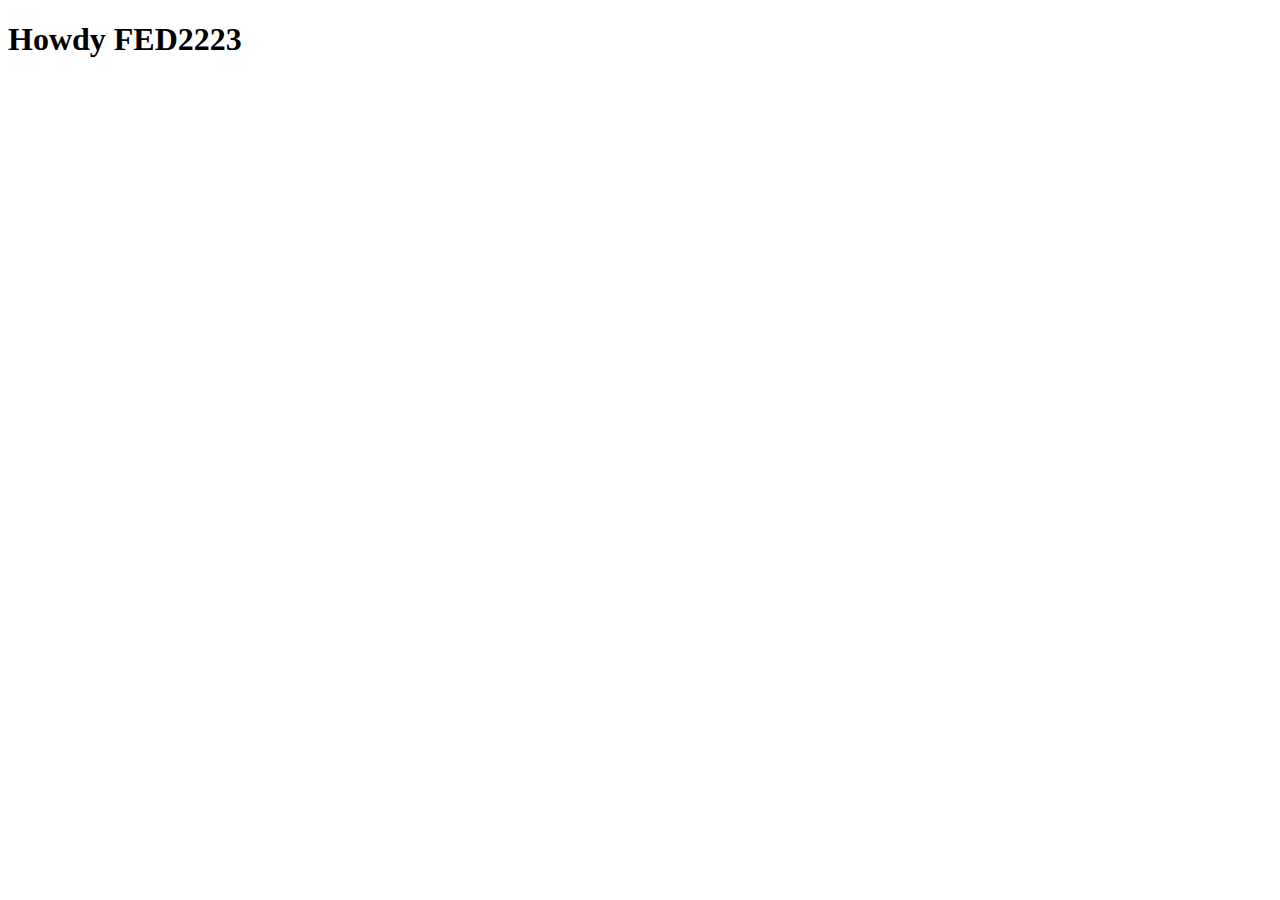
==== index.html @ 080bdc05 "Add files via upload" ====
<!doctype html>
<html lang="nl">
	
<head>
	<meta charset="UTF-8">
	<meta name="author" content="jouw naam">
	<meta name="viewport" content="width=device-width, initial-scale=1">
	
	<title>Howdy FED2223</title>
	
	<link href="styles/style.css" rel="stylesheet">
	<link rel="icon" type="image/svg+xml" href="images/favicon.svg">
</head>

<body>
	<h1>Howdy FED2223</h1>

	<script defer src="scripts/script.js"></script>
</body>
	
</html>
---- styles/style.css ----
/**************/
/* CSS REMEDY */
/**************/
*, *::after, *::before {
  box-sizing:border-box;  
}

button, summary {
	cursor: pointer;
}





/*********************/
/* CUSTOM PROPERTIES */
/*********************/
:root {
	/* startje */
	--color-text:#111;
	--color-background:#eee;
}





/****************/
/* JOUW STYLING */
/****************/

/* jouw code */
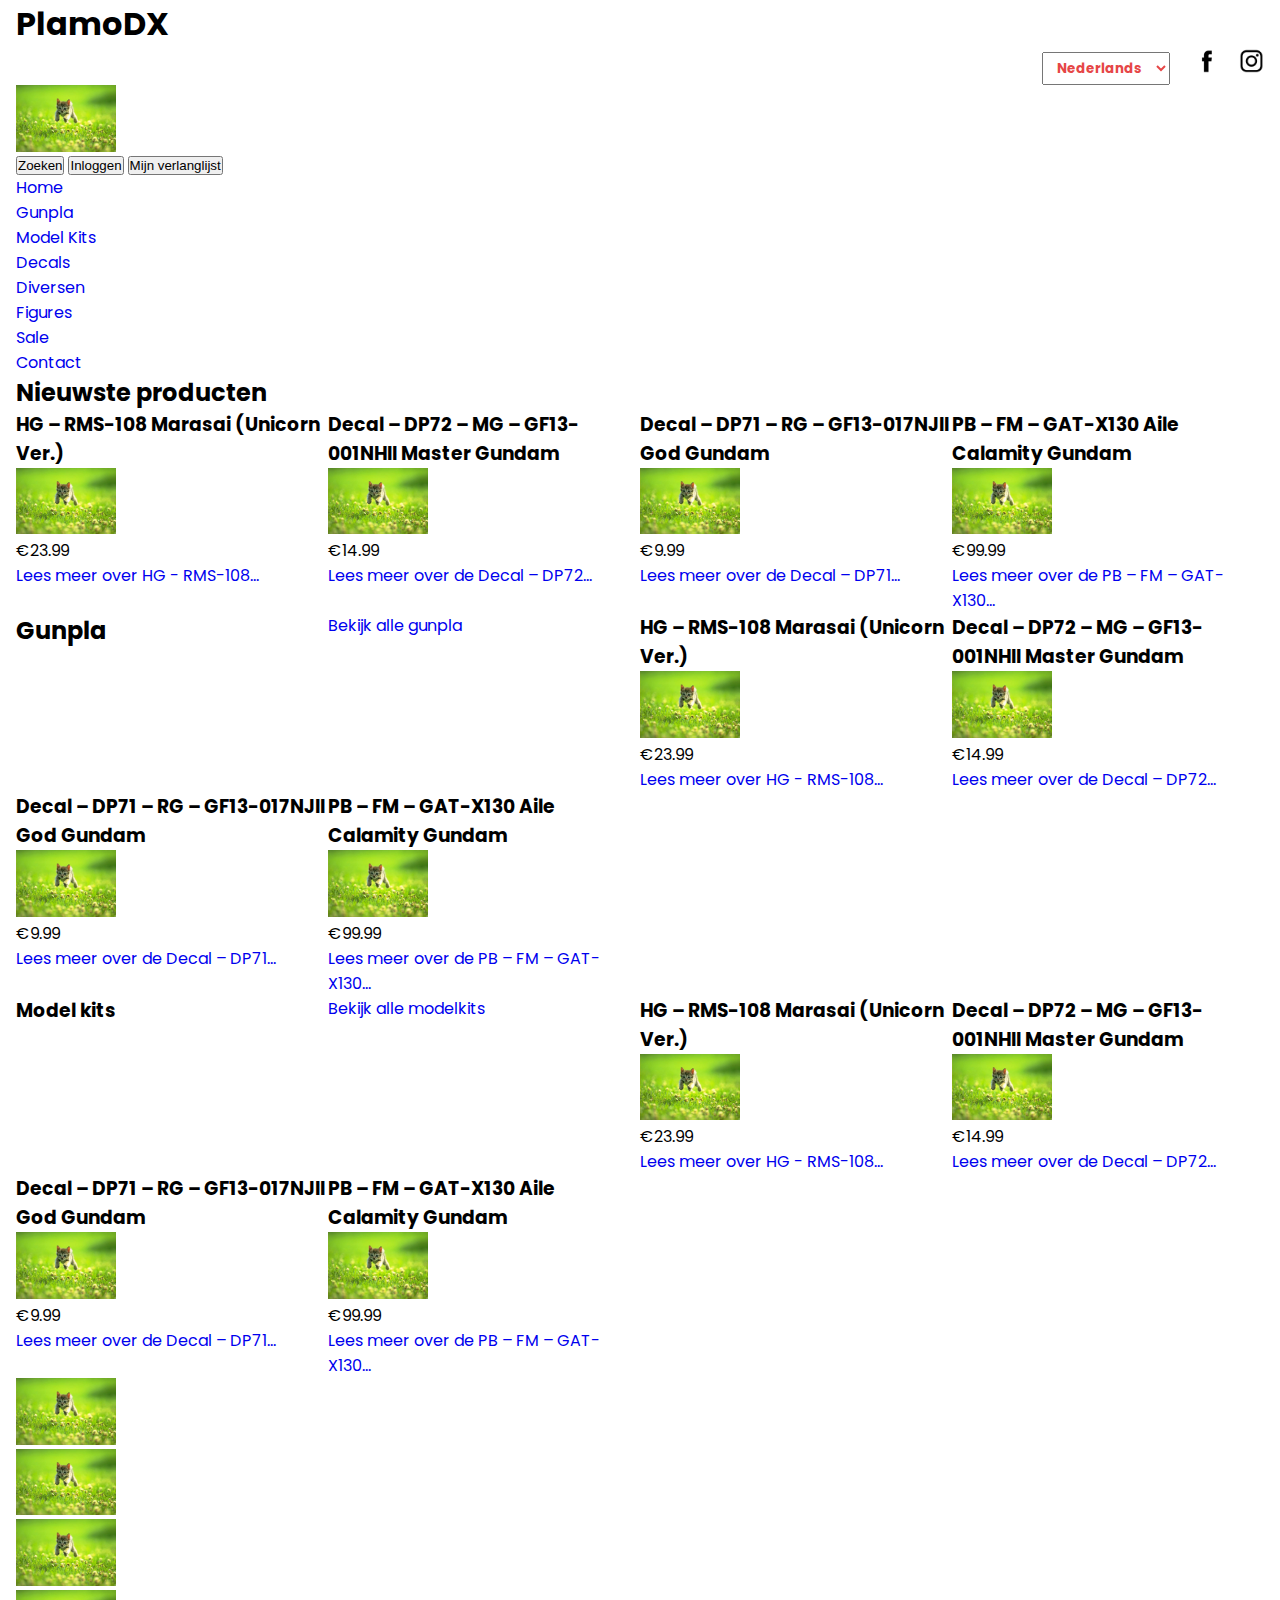
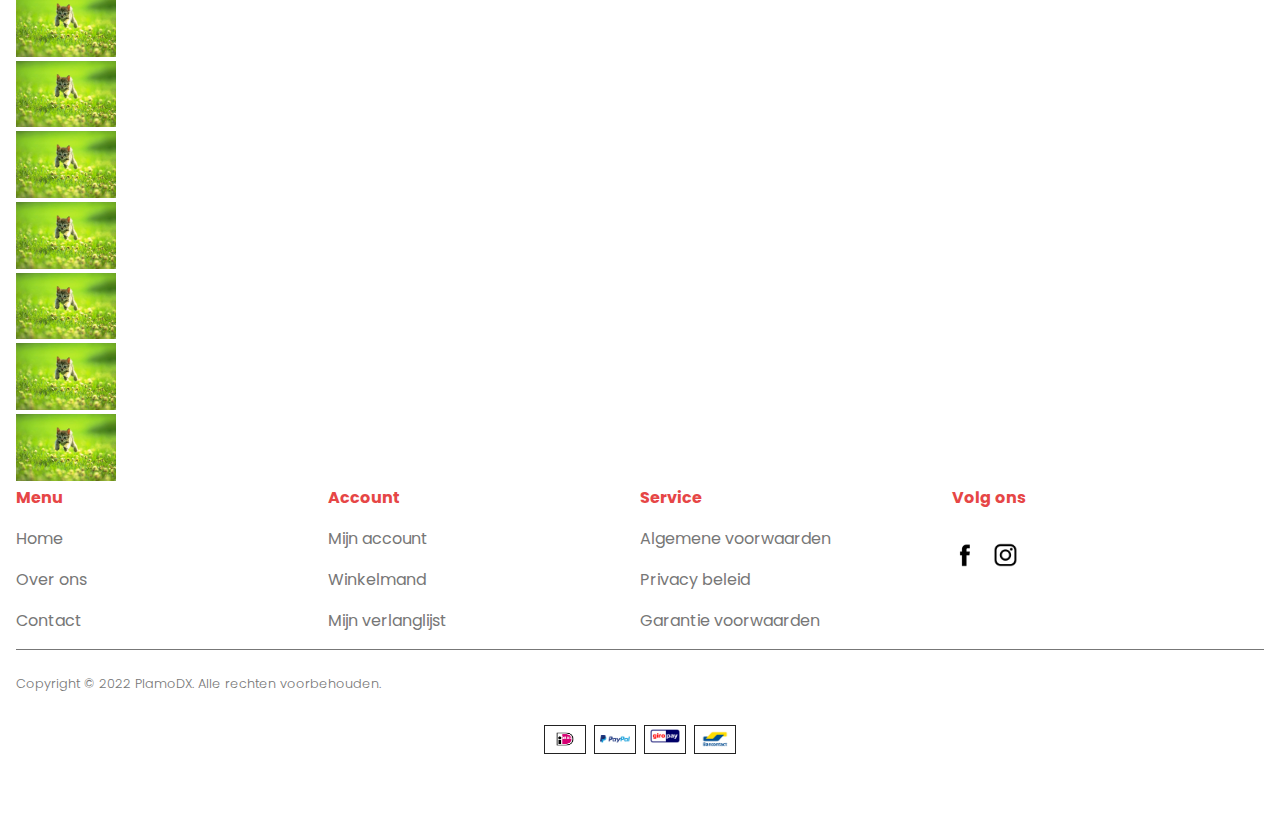
==== commit 182511d9: "Add files via upload" ====
--- a/index.html
+++ b/index.html
@@ -6,14 +6,214 @@
 	<meta name="author" content="jouw naam">
 	<meta name="viewport" content="width=device-width, initial-scale=1">
 	
-	<title>Howdy FED2223</title>
+	<title>Fed Marc Bakker PlamoDX voorpagina</title>
 	
 	<link href="styles/style.css" rel="stylesheet">
 	<link rel="icon" type="image/svg+xml" href="images/favicon.svg">
 </head>
 
 <body>
-	<h1>Howdy FED2223</h1>
+	<header>
+		<h1>PlamoDX</h1>
+		<article>
+			<section>
+				<label for="select"></label>
+
+				<select name="Talen selectie" id="Talen-selectie">
+					<option value="Nederlands">Nederlands</option>
+					<option value="English (UK)">English (UK)</option>
+					<option value="Deutsch">Deutsch</option>
+					<option value="日本語">日本語</option>
+				</select>
+
+				<img src="./images/fb.png" alt="Klik icoon voor ons Facebook account">
+				<img src="./images/ig.png" alt="Klik icoon voor ons Instagram account">
+			</section>
+		</article>
+		<article>
+			<section>
+				<img src="./readme-images/dummy-plaatje.jpg" alt="GIF van het PlamoDX logo">
+			</section>
+			<section>
+				<button type="submit">Zoeken</button>
+				<button>Inloggen</button>
+				<button>Mijn verlanglijst</button>
+			</section>
+		</article>
+		<article>
+			<section>
+				<nav>
+					<ul>
+						<li><a href="./index.html">Home</a></li>
+						<li><a href="./index.html">Gunpla</a></li>
+						<li><a href="./index.html">Model Kits</a></li>
+						<li><a href="./index.html">Decals</a></li>
+						<li><a href="./index.html">Diversen</a></li>
+						<li><a href="./index.html">Figures</a></li>
+						<li><a href="./index.html">Sale</a></li>
+						<li><a href="./index.html">Contact</a></li>
+					</ul>
+				</nav>
+			</section>
+		</article>
+	</header>
+
+	<main>
+		<h2>Nieuwste producten</h2>
+		<article>
+			<section>
+				<h3>HG – RMS-108 Marasai (Unicorn Ver.)</h3>
+				<img src="./readme-images/dummy-plaatje.jpg" alt="Product afbeelding van de HG – RMS-108 Marasai (Unicorn Ver.) model kit">
+				<p>€23.99</p>
+				<a href="./hgmarasai.html">Lees meer over HG - RMS-108...</a>
+			</section>
+			<section>
+				<h3>Decal – DP72 – MG – GF13-001NHII Master Gundam</h3>
+				<img src="./readme-images/dummy-plaatje.jpg" alt="Product afbeelding van de Decal – DP72 – MG – GF13-001NHII Master Gundam decals set">
+				<p>€14.99</p>
+				<a href="./index.html">Lees meer over de Decal – DP72...</a>
+			</section>
+			<section>
+				<h3>Decal – DP71 – RG – GF13-017NJII God Gundam</h3>
+				<img src="./readme-images/dummy-plaatje.jpg" alt="Product afbeelding van de Decal – DP71 – RG – GF13-017NJII God Gundam decal set">
+				<p>€9.99</p>
+				<a href="./index.html">Lees meer over de Decal – DP71...</a>
+			</section>
+			<section>
+				<h3>PB – FM – GAT-X130 Aile Calamity Gundam</h3>
+				<img src="./readme-images/dummy-plaatje.jpg" alt="Productafbeelding van de de PB – FM – GAT-X130 Aile Calamity Gundam model kit">
+				<p>€99.99</p>
+				<a href="./index.html">Lees meer over de PB – FM – GAT-X130...</a>
+			</section>
+		</article>
+		<article>
+			<h2>Gunpla</h2>
+			<a href="./index.html">Bekijk alle gunpla</a>
+			<section>
+				<h3>HG – RMS-108 Marasai (Unicorn Ver.)</h3>
+				<img src="./readme-images/dummy-plaatje.jpg" alt="Product afbeelding van de HG – RMS-108 Marasai (Unicorn Ver.) model kit">
+				<p>€23.99</p>
+				<a href="./index.html">Lees meer over HG - RMS-108...</a>
+			</section>
+			<section>
+				<h3>Decal – DP72 – MG – GF13-001NHII Master Gundam</h3>
+				<img src="./readme-images/dummy-plaatje.jpg" alt="Product afbeelding van de Decal – DP72 – MG – GF13-001NHII Master Gundam decals set">
+				<p>€14.99</p>
+				<a href="./index.html">Lees meer over de Decal – DP72...</a>
+			</section>
+			<section>
+				<h3>Decal – DP71 – RG – GF13-017NJII God Gundam</h3>
+				<img src="./readme-images/dummy-plaatje.jpg" alt="Product afbeelding van de Decal – DP71 – RG – GF13-017NJII God Gundam decal set">
+				<p>€9.99</p>
+				<a href="./index.html">Lees meer over de Decal – DP71...</a>
+			</section>
+			<section>
+				<h3>PB – FM – GAT-X130 Aile Calamity Gundam</h3>
+				<img src="./readme-images/dummy-plaatje.jpg" alt="Productafbeelding van de de PB – FM – GAT-X130 Aile Calamity Gundam model kit">
+				<p>€99.99</p>
+				<a href="./index.html">Lees meer over de PB – FM – GAT-X130...</a>
+			</section>
+		</article>
+		<article>
+			<h3>Model kits</h3>
+			<a href="./index.html">Bekijk alle modelkits</a>
+			<section>
+				<h3>HG – RMS-108 Marasai (Unicorn Ver.)</h3>
+				<img src="./readme-images/dummy-plaatje.jpg" alt="Product afbeelding van de HG – RMS-108 Marasai (Unicorn Ver.) model kit">
+				<p>€23.99</p>
+				<a href="./index.html">Lees meer over HG - RMS-108...</a>
+			</section>
+			<section>
+				<h3>Decal – DP72 – MG – GF13-001NHII Master Gundam</h3>
+				<img src="./readme-images/dummy-plaatje.jpg" alt="Product afbeelding van de Decal – DP72 – MG – GF13-001NHII Master Gundam decals set">
+				<p>€14.99</p>
+				<a href="./index.html">Lees meer over de Decal – DP72...</a>
+			</section>
+			<section>
+				<h3>Decal – DP71 – RG – GF13-017NJII God Gundam</h3>
+				<img src="./readme-images/dummy-plaatje.jpg" alt="Product afbeelding van de Decal – DP71 – RG – GF13-017NJII God Gundam decal set">
+				<p>€9.99</p>
+				<a href="./index.html">Lees meer over de Decal – DP71...</a>
+			</section>
+			<section>
+				<h3>PB – FM – GAT-X130 Aile Calamity Gundam</h3>
+				<img src="./readme-images/dummy-plaatje.jpg" alt="Productafbeelding van de de PB – FM – GAT-X130 Aile Calamity Gundam model kit">
+				<p>€99.99</p>
+				<a href="./index.html">Lees meer over de PB – FM – GAT-X130...</a>
+			</section>
+		</article>
+		<article>
+			<section>
+				<ul>
+					<li><img src="./readme-images/dummy-plaatje.jpg" alt="Motor nuclear logo"></li>
+					<li><img src="./readme-images/dummy-plaatje.jpg" alt="Orange cat industry logo"></li>
+					<li><img src="./readme-images/dummy-plaatje.jpg" alt="SEN-TI-NEL co ltd logo"></li>
+					<li><img src="./readme-images/dummy-plaatje.jpg" alt="Gun primer logo"></li>
+					<li><img src="./readme-images/dummy-plaatje.jpg" alt="DSPIAE logo"></li>
+					<li><img src="./readme-images/dummy-plaatje.jpg" alt="Good smile company logo"></li>
+					<li><img src="./readme-images/dummy-plaatje.jpg" alt="Bandai logo"></li>
+					<li><img src="./readme-images/dummy-plaatje.jpg" alt="Aoshima logo"></li>
+					<li><img src="./readme-images/dummy-plaatje.jpg" alt="Kotobukiya logo"></li>
+					<li><img src="./readme-images/dummy-plaatje.jpg" alt="Delpidecal logo"></li>
+				</ul>
+			</section>
+		</article>
+	</main>
+
+	<footer>
+		<article>
+			<section>
+				<h3>Menu</h3>
+				<nav>
+					<ul>
+						<li><a href="./index.html">Home</a></li>
+						<li><a href="./index.html">Over ons</a></li>
+						<li><a href="./index.html">Contact</a></li>
+					</ul>
+				</nav>
+			</section>
+			<section>
+				<h3>Account</h3>
+				<nav>
+					<ul>
+						<li><a href="./index.html">Mijn account</a></li>
+						<li><a href="./index.html">Winkelmand</a></li>
+						<li><a href="./index.html">Mijn verlanglijst</a></li>
+					</ul>
+				</nav>
+			</section>
+			<section>
+				<h3>Service</h3>
+				<nav>
+					<ul>
+						<li><a href="./index.html">Algemene voorwaarden</a></li>
+						<li><a href="./index.html">Privacy beleid</a></li>
+						<li><a href="./index.html">Garantie voorwaarden</a></li>
+					</ul>
+				</nav>
+			</section>
+			<section>
+				<h3>Volg ons</h3>
+				<nav>
+					<ul>
+						<li><a href="./index.html"><img src="./images/fb.png" alt="Klik icoon voor ons Facebook account"></a></li>
+						<li><a href="./index.html"><img src="./images/ig.png" alt="Klik icoon voor ons Instagram account"></a></li>
+					</ul>
+				</nav>
+			</section>
+		</article>
+		<article>
+			<section>
+				<h3>Copyright © 2022 PlamoDX. Alle rechten voorbehouden.</h3>
+				<ul>
+					<li><img src="./images/ideal.png" alt="Ideal betaalmogelijkheid logo"></li>
+					<li><img src="./images/paypal.png" alt="PayPal betaalmogelijkheid logo"></li>
+					<li><img src="./images/giropay.png" alt="Giropay betaalmogelijkheid logo"></li>
+					<li><img src="./images/bancontact.png" alt="Bancontact betaalmogelijkheid logo"></li>
+				</ul>
+			</section>
+		</article>
+	</footer>
 
 	<script defer src="scripts/script.js"></script>
 </body>
--- a/styles/style.css
+++ b/styles/style.css
@@ -1,3 +1,12 @@
+/**************/
+/* Font */
+/**************/
+@import url('https://fonts.googleapis.com/css2?family=Poppins:ital,wght@0,100;0,200;0,300;0,400;0,500;0,600;0,700;0,800;0,900;1,100;1,200;1,300;1,400;1,500;1,600;1,700;1,800;1,900&display=swap');
+
+
+
+
+
 /**************/
 /* CSS REMEDY */
 /**************/
@@ -11,7 +20,7 @@
 
 
 
-
+/*  */
 
 /*********************/
 /* CUSTOM PROPERTIES */
@@ -27,8 +36,191 @@
 
 
 /****************/
-/* JOUW STYLING */
-/****************/
-
-/* jouw code */
-
+/* Root */
+/****************/
+
+:root {
+	--dx-rood: #E64646;
+	--dx-grijs: #777777;
+	--dx-zwart: #222222;
+	--bg-dag: #ffffff;
+	--bg-nacht: #222222;
+}
+
+
+
+
+
+
+/****************/
+/* Algemeen */
+/****************/
+
+* {
+	margin: 0%;
+	padding: 0%;
+}
+
+body {
+	background-color: var(--bg-dag);
+	margin: 0em 1em 0em 1em;
+}
+
+img {
+	max-width: 100px;
+}
+
+h1, h2, h3, h4, p, a {
+	font-family: 'Poppins', sans-serif;
+}
+
+a {
+	text-decoration: none;
+}
+
+ul {
+	list-style-type: none;
+}
+
+
+
+
+
+/****************/
+/* HEADER */
+/****************/
+
+header>article:first-of-type {
+	display: flex;
+	flex-direction: row-reverse;
+	align-items: center;
+}
+
+header>article:first-of-type>section>select{
+	padding: 5px 10px;
+	font-family: 'Poppins', sans-serif;
+	font-weight: bold;
+	color: var(--dx-rood);
+	margin-right: 1.5em;
+}
+
+header>article:first-of-type img {
+	max-width: 25px;
+}
+
+header>article:first-of-type img:first-of-type {
+	margin-right: 1em;
+}
+
+
+
+
+
+/****************/
+/* MAIN */
+/****************/
+
+main article {
+	display: grid;
+	grid-template-columns: repeat(4, 1fr);
+}
+
+
+
+
+
+
+/****************/
+/* FOOTER 1e SECTION*/
+/****************/
+
+footer>article:first-of-type {
+	display: grid;
+	grid-template-columns: repeat(4, 1fr);	
+	list-style: none;
+}
+
+footer>article:first-of-type>section>h3 {
+	margin-bottom: 1em;
+	font-size: 1em;
+}
+
+footer>article:first-of-type>section:nth-of-type(4)>nav>ul {
+	display: flex;
+	gap: 1em;
+}
+
+footer>article:first-of-type section nav ul li a {
+	color: var(--dx-grijs);
+}
+
+footer>article:first-of-type section nav ul li{
+	margin-top: 1em;
+}
+
+footer>article:first-of-type>section>h3 {
+	color: var(--dx-rood);
+}
+
+footer>article:nth-of-type(2)>section>h3 {
+	color: var(--dx-grijs);
+	font-weight: 300;
+	font-size: 0.8em;
+	margin-top: 2em;
+}
+
+footer>article:first-of-type>section:nth-of-type(4)>nav>ul>li img {
+	max-width: 25px;
+}
+
+footer>article:first-of-type>section {
+	margin-bottom: 1em;
+}
+
+
+
+
+/****************/
+/* FOOTER 2e SECTION*/
+/****************/
+
+footer>article:nth-of-type(2) section {
+	border-top: 1px solid var(--dx-grijs);
+}
+
+footer>article:nth-of-type(2) ul {
+	display: flex;
+	justify-content: center;
+	gap: 8px;
+}
+
+footer>article:nth-of-type(2) li {
+	border: 1px solid var(--dx-zwart);
+	padding: 3px 5px 0px 5px;
+	margin: 2em 0em 5em 0em;
+}
+
+footer>article:nth-of-type(2) section img {
+	width: 30px;
+	max-height: 20px;
+	border: var(--dx-zwart);
+}
+
+
+
+
+
+
+/****************/
+/* MEDIA QUERYS */
+/****************/
+
+@media (max-width: 330px) {
+	footer>article:first-of-type {
+		grid-template-columns: repeat(1, 1fr);	
+	}
+
+	main article {
+		grid-template-columns: repeat(2, 1fr);
+	}
+}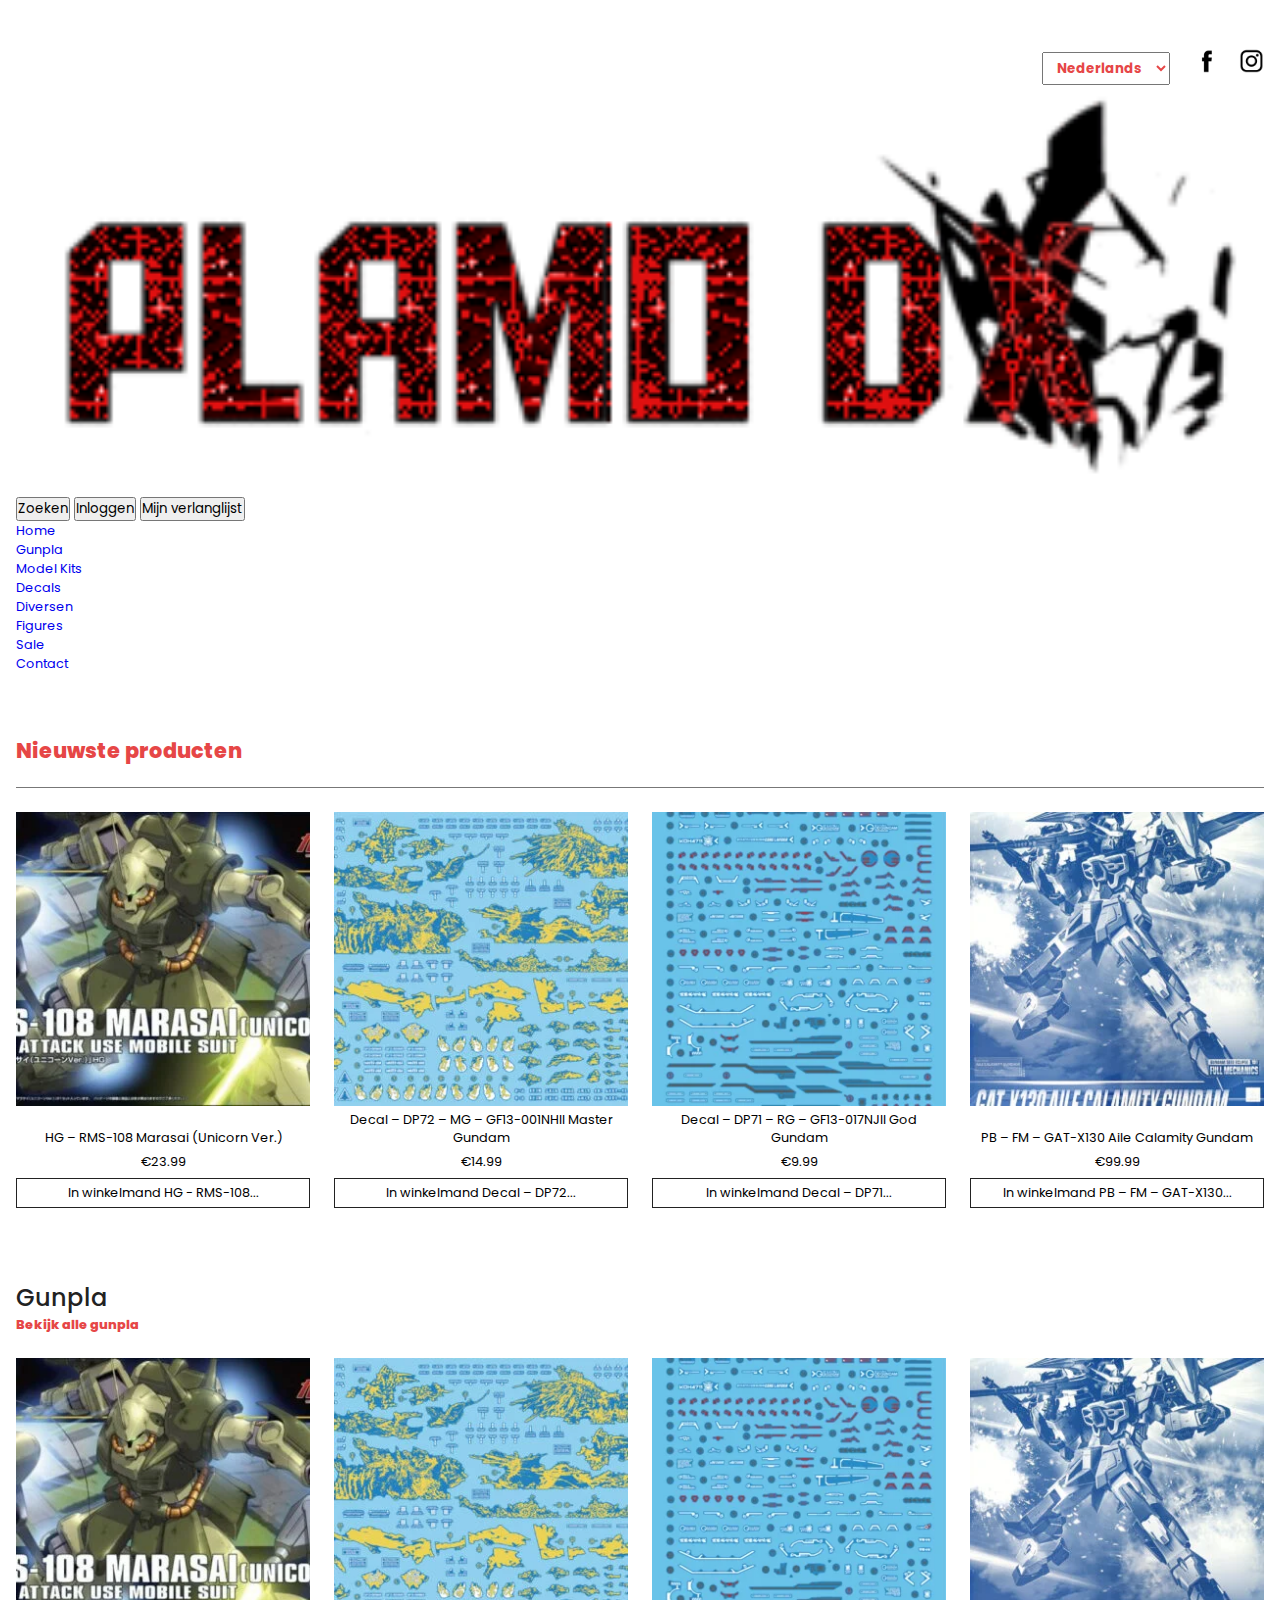
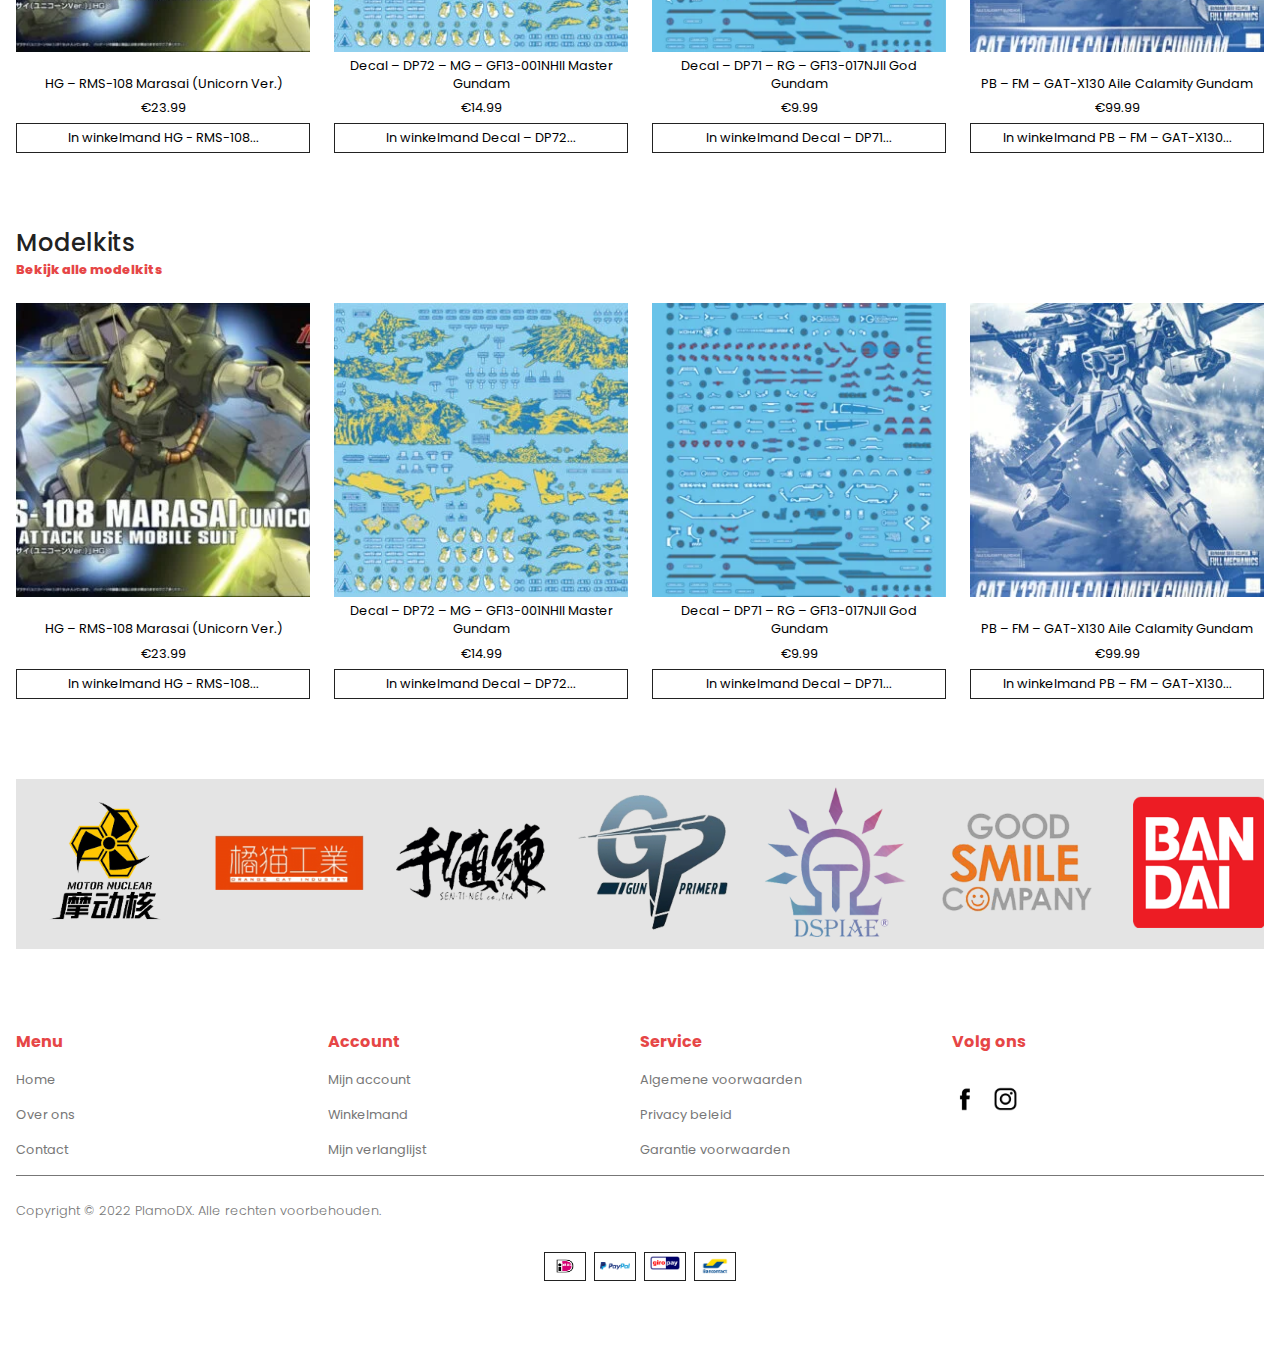
==== commit 7d6f15b1: "Add files via upload" ====
--- a/index.html
+++ b/index.html
@@ -15,8 +15,8 @@
 <body>
 	<header>
 		<h1>PlamoDX</h1>
-		<article>
-			<section>
+		<section>
+			<article>
 				<label for="select"></label>
 
 				<select name="Talen selectie" id="Talen-selectie">
@@ -28,20 +28,18 @@
 
 				<img src="./images/fb.png" alt="Klik icoon voor ons Facebook account">
 				<img src="./images/ig.png" alt="Klik icoon voor ons Instagram account">
-			</section>
-		</article>
-		<article>
-			<section>
-				<img src="./readme-images/dummy-plaatje.jpg" alt="GIF van het PlamoDX logo">
-			</section>
-			<section>
+			</article>
+		</section>
+		<section>
+			<article>
+				<img src="./images/plamodx.gif" alt="GIF van het PlamoDX logo">
 				<button type="submit">Zoeken</button>
 				<button>Inloggen</button>
 				<button>Mijn verlanglijst</button>
-			</section>
-		</article>
-		<article>
-			<section>
+			</article>
+		</section>
+		<section>
+			<article>
 				<nav>
 					<ul>
 						<li><a href="./index.html">Home</a></li>
@@ -54,109 +52,106 @@
 						<li><a href="./index.html">Contact</a></li>
 					</ul>
 				</nav>
-			</section>
-		</article>
+			</article>
+		</section>
 	</header>
 
 	<main>
 		<h2>Nieuwste producten</h2>
+		<section>
+			<article>
+				<a href="./hgmarasai.html"><img src="./images/marasai.jpg" alt="Klik om door te gaan naar product van de HG – RMS-108 Marasai (Unicorn Ver.) model kit"></a>
+				<h3>HG – RMS-108 Marasai (Unicorn Ver.)</h3>
+				<p>€23.99</p>
+				<button>In winkelmand HG - RMS-108...</button>
+			</article>
+			<article>
+				<a href="./hgmarasai.html"><img src="./images/dp72.jpg" alt="Klik om door te gaan naar product Decal – DP72 – MG – GF13-001NHII Master Gundam decals set"></a>
+				<h3>Decal – DP72 – MG – GF13-001NHII Master Gundam</h3>
+				<p>€14.99</p>
+				<button>In winkelmand  Decal – DP72...</button>
+			</article>
+			<article>
+				<a href="./hgmarasai.html"><img src="./images/dp71.jpg" alt="Klik om door te gaan naar product Decal – DP71 – RG – GF13-017NJII God Gundam decal set"></a>
+				<h3>Decal – DP71 – RG – GF13-017NJII God Gundam</h3>
+				<p>€9.99</p>
+				<button>In winkelmand  Decal – DP71...</button>
+			</article>
+			<article>
+				<a href="./hgmarasai.html"><img src="./images/calamitygundam.jpg" alt="Klik om door te gaan naar product PB – FM – GAT-X130 Aile Calamity Gundam model kit"></a>
+				<h3>PB – FM – GAT-X130 Aile Calamity Gundam</h3>
+				<p>€99.99</p>
+				<button>In winkelmand  PB – FM – GAT-X130...</button>
+			</article>
+		</section>
+		<h2>Gunpla</h2>
+		<a href="./index.html">Bekijk alle gunpla</a>
+		<section>
+			<article>
+				<a href="./hgmarasai.html"><img src="./images/marasai.jpg" alt="Klik om door te gaan naar product van de HG – RMS-108 Marasai (Unicorn Ver.) model kit"></a>
+				<h3>HG – RMS-108 Marasai (Unicorn Ver.)</h3>
+				<p>€23.99</p>
+				<button>In winkelmand HG - RMS-108...</button>
+			</article>
+			<article>
+				<a href="./hgmarasai.html"><img src="./images/dp72.jpg" alt="Klik om door te gaan naar product Decal – DP72 – MG – GF13-001NHII Master Gundam decals set"></a>
+				<h3>Decal – DP72 – MG – GF13-001NHII Master Gundam</h3>
+				<p>€14.99</p>
+				<button>In winkelmand  Decal – DP72...</button>
+			</article>
+			<article>
+				<a href="./hgmarasai.html"><img src="./images/dp71.jpg" alt="Klik om door te gaan naar product Decal – DP71 – RG – GF13-017NJII God Gundam decal set"></a>
+				<h3>Decal – DP71 – RG – GF13-017NJII God Gundam</h3>
+				<p>€9.99</p>
+				<button>In winkelmand  Decal – DP71...</button>
+			</article>
+			<article>
+				<a href="./hgmarasai.html"><img src="./images/calamitygundam.jpg" alt="Klik om door te gaan naar product PB – FM – GAT-X130 Aile Calamity Gundam model kit"></a>
+				<h3>PB – FM – GAT-X130 Aile Calamity Gundam</h3>
+				<p>€99.99</p>
+				<button>In winkelmand  PB – FM – GAT-X130...</button>
+			</article>
+		</section>
+		<h2>Modelkits</h2>
+		<a href="./index.html">Bekijk alle modelkits</a>
+		<section>
+			<article>
+				<a href="./hgmarasai.html"><img src="./images/marasai.jpg" alt="Klik om door te gaan naar product van de HG – RMS-108 Marasai (Unicorn Ver.) model kit"></a>
+				<h3>HG – RMS-108 Marasai (Unicorn Ver.)</h3>
+				<p>€23.99</p>
+				<button>In winkelmand HG - RMS-108...</button>
+			</article>
+			<article>
+				<a href="./hgmarasai.html"><img src="./images/dp72.jpg" alt="Klik om door te gaan naar product Decal – DP72 – MG – GF13-001NHII Master Gundam decals set"></a>
+				<h3>Decal – DP72 – MG – GF13-001NHII Master Gundam</h3>
+				<p>€14.99</p>
+				<button>In winkelmand  Decal – DP72...</button>
+			</article>
+			<article>
+				<a href="./hgmarasai.html"><img src="./images/dp71.jpg" alt="Klik om door te gaan naar product Decal – DP71 – RG – GF13-017NJII God Gundam decal set"></a>
+				<h3>Decal – DP71 – RG – GF13-017NJII God Gundam</h3>
+				<p>€9.99</p>
+				<button>In winkelmand  Decal – DP71...</button>
+			</article>
+			<article>
+				<a href="./hgmarasai.html"><img src="./images/calamitygundam.jpg" alt="Klik om door te gaan naar product PB – FM – GAT-X130 Aile Calamity Gundam model kit"></a>
+				<h3>PB – FM – GAT-X130 Aile Calamity Gundam</h3>
+				<p>€99.99</p>
+				<button>In winkelmand  PB – FM – GAT-X130...</button>
+			</article>
+		</section>
 		<article>
-			<section>
-				<h3>HG – RMS-108 Marasai (Unicorn Ver.)</h3>
-				<img src="./readme-images/dummy-plaatje.jpg" alt="Product afbeelding van de HG – RMS-108 Marasai (Unicorn Ver.) model kit">
-				<p>€23.99</p>
-				<a href="./hgmarasai.html">Lees meer over HG - RMS-108...</a>
-			</section>
-			<section>
-				<h3>Decal – DP72 – MG – GF13-001NHII Master Gundam</h3>
-				<img src="./readme-images/dummy-plaatje.jpg" alt="Product afbeelding van de Decal – DP72 – MG – GF13-001NHII Master Gundam decals set">
-				<p>€14.99</p>
-				<a href="./index.html">Lees meer over de Decal – DP72...</a>
-			</section>
-			<section>
-				<h3>Decal – DP71 – RG – GF13-017NJII God Gundam</h3>
-				<img src="./readme-images/dummy-plaatje.jpg" alt="Product afbeelding van de Decal – DP71 – RG – GF13-017NJII God Gundam decal set">
-				<p>€9.99</p>
-				<a href="./index.html">Lees meer over de Decal – DP71...</a>
-			</section>
-			<section>
-				<h3>PB – FM – GAT-X130 Aile Calamity Gundam</h3>
-				<img src="./readme-images/dummy-plaatje.jpg" alt="Productafbeelding van de de PB – FM – GAT-X130 Aile Calamity Gundam model kit">
-				<p>€99.99</p>
-				<a href="./index.html">Lees meer over de PB – FM – GAT-X130...</a>
-			</section>
-		</article>
-		<article>
-			<h2>Gunpla</h2>
-			<a href="./index.html">Bekijk alle gunpla</a>
-			<section>
-				<h3>HG – RMS-108 Marasai (Unicorn Ver.)</h3>
-				<img src="./readme-images/dummy-plaatje.jpg" alt="Product afbeelding van de HG – RMS-108 Marasai (Unicorn Ver.) model kit">
-				<p>€23.99</p>
-				<a href="./index.html">Lees meer over HG - RMS-108...</a>
-			</section>
-			<section>
-				<h3>Decal – DP72 – MG – GF13-001NHII Master Gundam</h3>
-				<img src="./readme-images/dummy-plaatje.jpg" alt="Product afbeelding van de Decal – DP72 – MG – GF13-001NHII Master Gundam decals set">
-				<p>€14.99</p>
-				<a href="./index.html">Lees meer over de Decal – DP72...</a>
-			</section>
-			<section>
-				<h3>Decal – DP71 – RG – GF13-017NJII God Gundam</h3>
-				<img src="./readme-images/dummy-plaatje.jpg" alt="Product afbeelding van de Decal – DP71 – RG – GF13-017NJII God Gundam decal set">
-				<p>€9.99</p>
-				<a href="./index.html">Lees meer over de Decal – DP71...</a>
-			</section>
-			<section>
-				<h3>PB – FM – GAT-X130 Aile Calamity Gundam</h3>
-				<img src="./readme-images/dummy-plaatje.jpg" alt="Productafbeelding van de de PB – FM – GAT-X130 Aile Calamity Gundam model kit">
-				<p>€99.99</p>
-				<a href="./index.html">Lees meer over de PB – FM – GAT-X130...</a>
-			</section>
-		</article>
-		<article>
-			<h3>Model kits</h3>
-			<a href="./index.html">Bekijk alle modelkits</a>
-			<section>
-				<h3>HG – RMS-108 Marasai (Unicorn Ver.)</h3>
-				<img src="./readme-images/dummy-plaatje.jpg" alt="Product afbeelding van de HG – RMS-108 Marasai (Unicorn Ver.) model kit">
-				<p>€23.99</p>
-				<a href="./index.html">Lees meer over HG - RMS-108...</a>
-			</section>
-			<section>
-				<h3>Decal – DP72 – MG – GF13-001NHII Master Gundam</h3>
-				<img src="./readme-images/dummy-plaatje.jpg" alt="Product afbeelding van de Decal – DP72 – MG – GF13-001NHII Master Gundam decals set">
-				<p>€14.99</p>
-				<a href="./index.html">Lees meer over de Decal – DP72...</a>
-			</section>
-			<section>
-				<h3>Decal – DP71 – RG – GF13-017NJII God Gundam</h3>
-				<img src="./readme-images/dummy-plaatje.jpg" alt="Product afbeelding van de Decal – DP71 – RG – GF13-017NJII God Gundam decal set">
-				<p>€9.99</p>
-				<a href="./index.html">Lees meer over de Decal – DP71...</a>
-			</section>
-			<section>
-				<h3>PB – FM – GAT-X130 Aile Calamity Gundam</h3>
-				<img src="./readme-images/dummy-plaatje.jpg" alt="Productafbeelding van de de PB – FM – GAT-X130 Aile Calamity Gundam model kit">
-				<p>€99.99</p>
-				<a href="./index.html">Lees meer over de PB – FM – GAT-X130...</a>
-			</section>
-		</article>
-		<article>
-			<section>
-				<ul>
-					<li><img src="./readme-images/dummy-plaatje.jpg" alt="Motor nuclear logo"></li>
-					<li><img src="./readme-images/dummy-plaatje.jpg" alt="Orange cat industry logo"></li>
-					<li><img src="./readme-images/dummy-plaatje.jpg" alt="SEN-TI-NEL co ltd logo"></li>
-					<li><img src="./readme-images/dummy-plaatje.jpg" alt="Gun primer logo"></li>
-					<li><img src="./readme-images/dummy-plaatje.jpg" alt="DSPIAE logo"></li>
-					<li><img src="./readme-images/dummy-plaatje.jpg" alt="Good smile company logo"></li>
-					<li><img src="./readme-images/dummy-plaatje.jpg" alt="Bandai logo"></li>
-					<li><img src="./readme-images/dummy-plaatje.jpg" alt="Aoshima logo"></li>
-					<li><img src="./readme-images/dummy-plaatje.jpg" alt="Kotobukiya logo"></li>
-					<li><img src="./readme-images/dummy-plaatje.jpg" alt="Delpidecal logo"></li>
-				</ul>
-			</section>
+			<ul>
+				<li><img src="./images/motornuclear-logo.png" alt="Motor nuclear logo"></li>
+				<li><img src="./images/orangecat-logo.png" alt="Orange cat industry logo"></li>
+				<li><img src="./images/sentinel-logo.png" alt="SEN-TI-NEL co ltd logo"></li>
+				<li><img src="./images/gunprimer-logo.png" alt="Gun primer logo"></li>
+				<li><img src="./images/dspiae-logo.png" alt="DSPIAE logo"></li>
+				<li><img src="./images/goodsmilecompany-logo.png" alt="Good smile company logo"></li>
+				<li><img src="./images/bandai-logo.png" alt="Bandai logo"></li>
+				<li><img src="./images/delpidecal-logo.png" alt="Delpidecal logo"></li>
+				<li><img src="./images/eastern-model-logo.png" alt="Eastern Model logo"></li>
+			</ul>
 		</article>
 	</main>
 
--- a/styles/style.css
+++ b/styles/style.css
@@ -16,19 +16,6 @@
 
 button, summary {
 	cursor: pointer;
-}
-
-
-
-/*  */
-
-/*********************/
-/* CUSTOM PROPERTIES */
-/*********************/
-:root {
-	/* startje */
-	--color-text:#111;
-	--color-background:#eee;
 }
 
 
@@ -42,9 +29,11 @@
 :root {
 	--dx-rood: #E64646;
 	--dx-grijs: #777777;
+	--dx-lichtgrijs: #e4e4e4;
 	--dx-zwart: #222222;
 	--bg-dag: #ffffff;
 	--bg-nacht: #222222;
+	--dx-wit: #ffffff;
 }
 
 
@@ -66,11 +55,7 @@
 	margin: 0em 1em 0em 1em;
 }
 
-img {
-	max-width: 100px;
-}
-
-h1, h2, h3, h4, p, a {
+h1, h2, h3, h4, p, a, button {
 	font-family: 'Poppins', sans-serif;
 }
 
@@ -90,13 +75,17 @@
 /* HEADER */
 /****************/
 
-header>article:first-of-type {
+h1 {
+	visibility: hidden;
+}
+
+header>section:first-of-type {
 	display: flex;
 	flex-direction: row-reverse;
 	align-items: center;
 }
 
-header>article:first-of-type>section>select{
+header>section:first-of-type>article>select{
 	padding: 5px 10px;
 	font-family: 'Poppins', sans-serif;
 	font-weight: bold;
@@ -104,11 +93,11 @@
 	margin-right: 1.5em;
 }
 
-header>article:first-of-type img {
+header>section:first-of-type img {
 	max-width: 25px;
 }
 
-header>article:first-of-type img:first-of-type {
+header>section:first-of-type img:first-of-type {	
 	margin-right: 1em;
 }
 
@@ -120,9 +109,92 @@
 /* MAIN */
 /****************/
 
-main article {
+main section article h3, p, a {
+	font-weight: 400;
+	font-size: 0.8em;
+}
+
+main h2 {
+	color: var(--dx-rood);
+	font-size: 1.2em;
+	margin-top: 3em;
+}
+
+main h2:first-of-type {
+	padding-bottom: 1em;
+	border-bottom: 1px solid var(--dx-grijs);	
+	margin-bottom: 1em;
+}
+
+main h2:first-of-type {
+	color: var(--dx-rood);
+	font-size: 1.3em;
+	font-weight: 800;
+}
+
+main h2 {
+	color: var(--dx-zwart);
+	font-size: 1.5em;
+	font-weight: 500;
+}
+
+main>a {
+	color: var(--dx-rood);
+	font-weight: 800;
+}	
+
+main section {
 	display: grid;
 	grid-template-columns: repeat(4, 1fr);
+	row-gap: 1em;
+	text-align: center;
+	margin-top: 1.5em;
+	column-gap: 1.5em;
+}
+
+main section article {
+	display: grid;
+	grid-template-rows: 1fr;
+}
+
+main section article p {
+	margin: 0.5em 0em 0.5em 0em;
+}
+
+main section article button {
+	background-color: var(--dx-wit);
+	border-style: solid;
+	border-color: var(--dx-zwart);
+	border-width: 1px;
+	font-size: 0.8em;
+	padding: 5px 5px 5px 5px;
+}
+
+img {
+	width: 100%;
+}
+
+
+
+
+/****************/
+/* MAIN BUISNESS PARTNERS LIJST*/
+/****************/
+
+main>article:last-of-type {
+	background-color: var(--dx-lichtgrijs);
+}
+
+main>article:last-of-type ul {
+	display: flex;
+	overflow-x: scroll;	
+	align-items: center;
+	margin: 5em 0em 5em 0em;
+}
+
+main>article:last-of-type ul li img {
+	width: 150px;
+	margin: 0.5em 1em 0.5em 1em;
 }
 
 
@@ -215,12 +287,12 @@
 /* MEDIA QUERYS */
 /****************/
 
-@media (max-width: 330px) {
+@media (max-width: 530px) {
 	footer>article:first-of-type {
 		grid-template-columns: repeat(1, 1fr);	
 	}
 
-	main article {
-		grid-template-columns: repeat(2, 1fr);
+	main section {
+		grid-template-columns: repeat(2, 2fr);
 	}
 }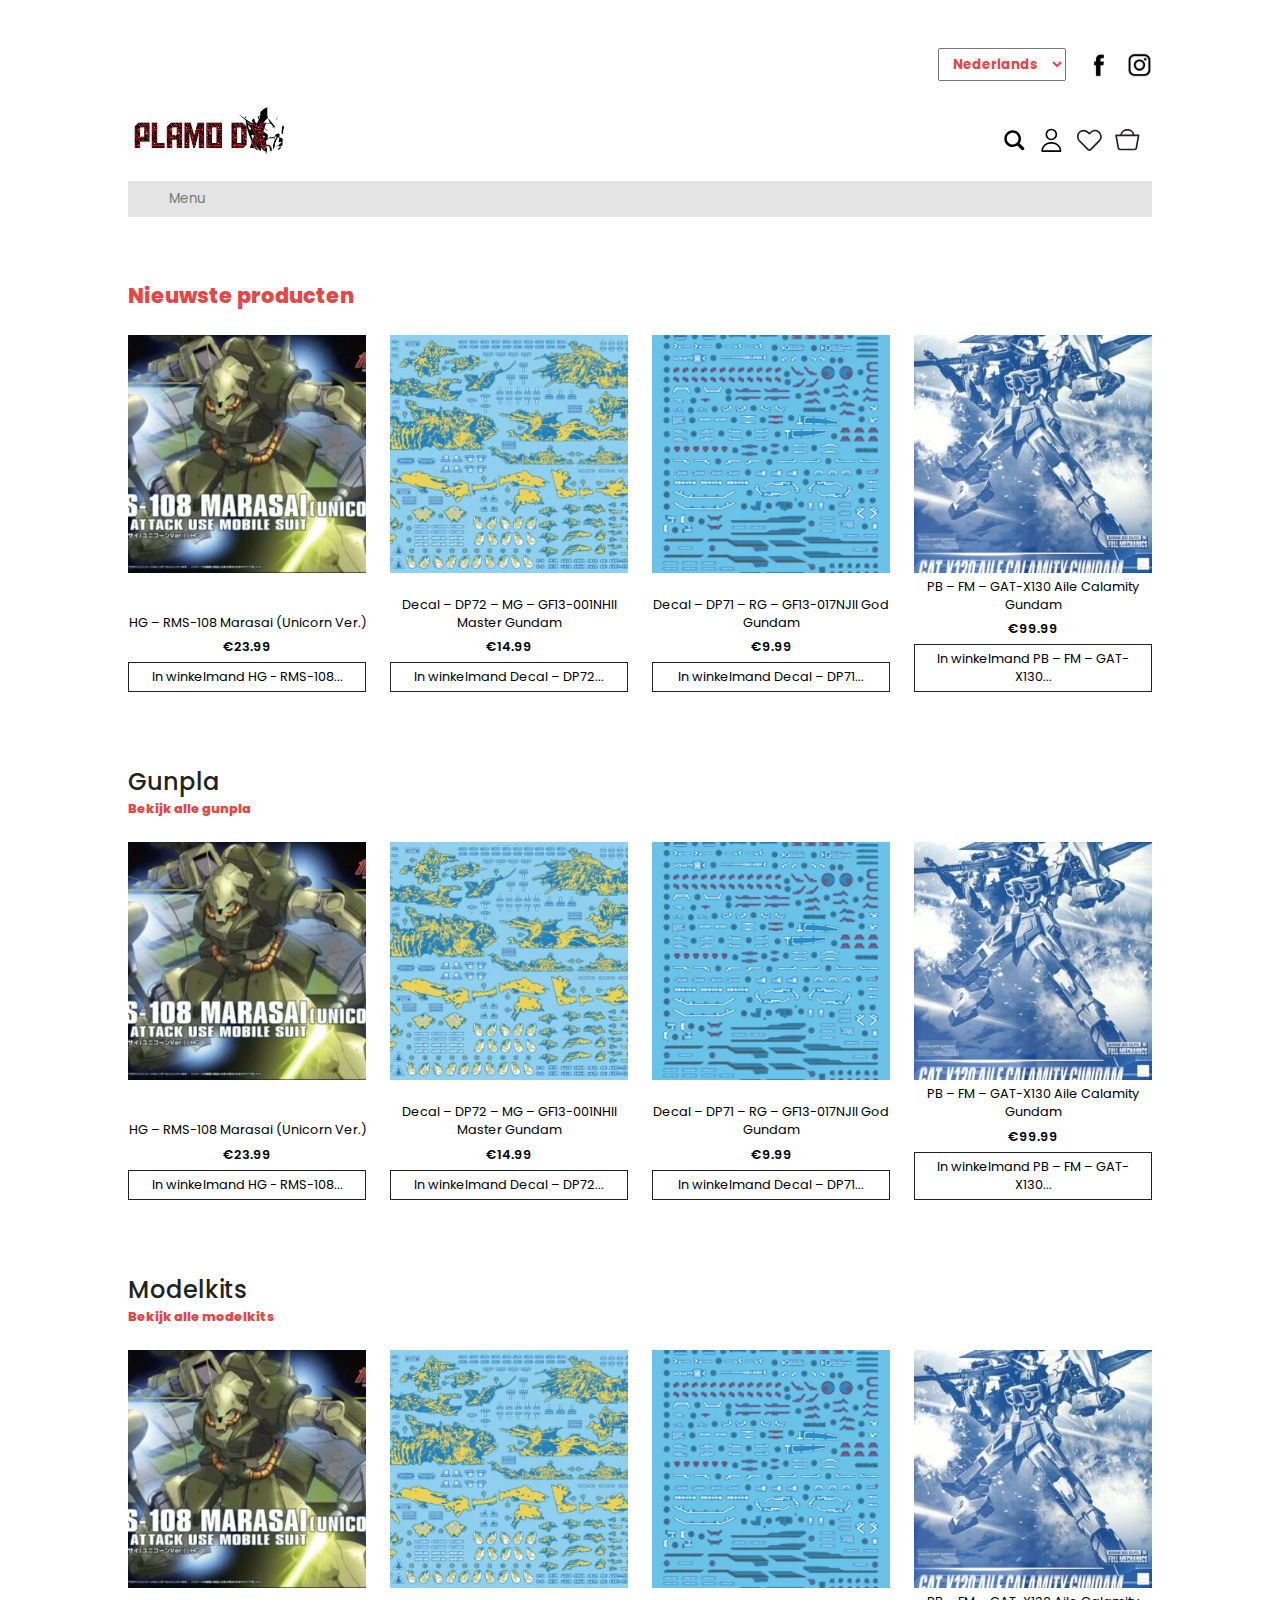
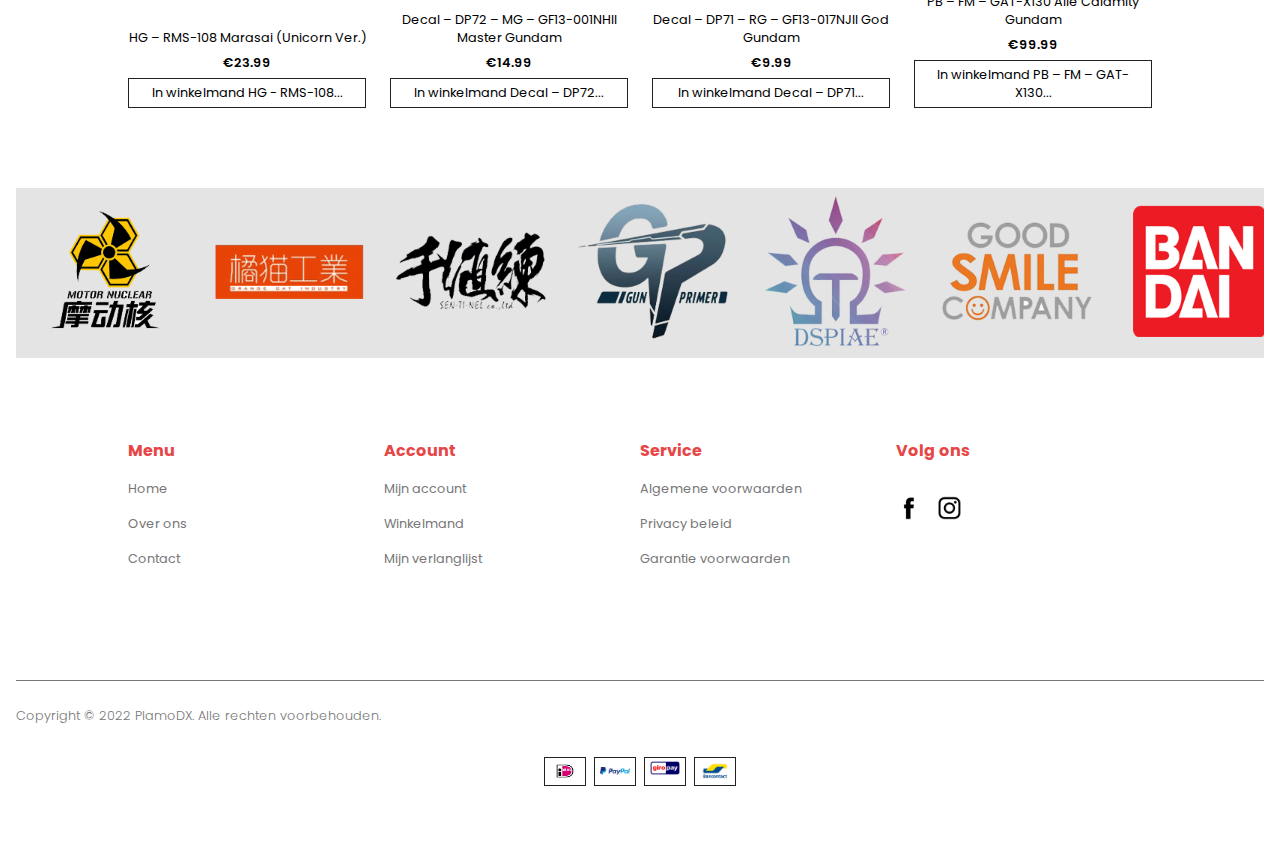
==== commit b264b8cd: "Add files via upload" ====
--- a/index.html
+++ b/index.html
@@ -33,24 +33,27 @@
 		<section>
 			<article>
 				<img src="./images/plamodx.gif" alt="GIF van het PlamoDX logo">
-				<button type="submit">Zoeken</button>
-				<button>Inloggen</button>
-				<button>Mijn verlanglijst</button>
-			</article>
-		</section>
-		<section>
-			<article>
-				<nav>
-					<ul>
-						<li><a href="./index.html">Home</a></li>
-						<li><a href="./index.html">Gunpla</a></li>
-						<li><a href="./index.html">Model Kits</a></li>
-						<li><a href="./index.html">Decals</a></li>
-						<li><a href="./index.html">Diversen</a></li>
-						<li><a href="./index.html">Figures</a></li>
-						<li><a href="./index.html">Sale</a></li>
-						<li><a href="./index.html">Contact</a></li>
-					</ul>
+				<button aria-label="searchbar knop"><div class="searchbarknop"><?xml version="1.0" ?><svg enable-background="new 0 0 32 32" id="Glyph" version="1.1" viewBox="0 0 32 32" xml:space="preserve" xmlns="http://www.w3.org/2000/svg" xmlns:xlink="http://www.w3.org/1999/xlink"><path d="M27.414,24.586l-5.077-5.077C23.386,17.928,24,16.035,24,14c0-5.514-4.486-10-10-10S4,8.486,4,14  s4.486,10,10,10c2.035,0,3.928-0.614,5.509-1.663l5.077,5.077c0.78,0.781,2.048,0.781,2.828,0  C28.195,26.633,28.195,25.367,27.414,24.586z M7,14c0-3.86,3.14-7,7-7s7,3.14,7,7s-3.14,7-7,7S7,17.86,7,14z" id="XMLID_223_"/></svg></div></button>
+				<button aria-label="inloggen knop"><div class="inlogknop"><?xml version="1.0" ?><svg viewBox="0 0 32 32" xmlns="http://www.w3.org/2000/svg"><title/><g id="about"><path d="M16,16A7,7,0,1,0,9,9,7,7,0,0,0,16,16ZM16,4a5,5,0,1,1-5,5A5,5,0,0,1,16,4Z"/><path d="M17,18H15A11,11,0,0,0,4,29a1,1,0,0,0,1,1H27a1,1,0,0,0,1-1A11,11,0,0,0,17,18ZM6.06,28A9,9,0,0,1,15,20h2a9,9,0,0,1,8.94,8Z"/></g></svg></div></button>
+				<button aria-label="favorieten knop"><div class="hartknop"><?xml version="1.0" ?><svg viewBox="0 0 32 32" xmlns="http://www.w3.org/2000/svg"><defs><style>.cls-1{fill:#101820;}</style></defs><title/><g data-name="Layer 54" id="Layer_54"><path class="cls-1" d="M16,28.72a3,3,0,0,1-2.13-.88L3.57,17.54a8.72,8.72,0,0,1-2.52-6.25,8.06,8.06,0,0,1,8.14-8A8.06,8.06,0,0,1,15,5.68l1,1,.82-.82h0a8.39,8.39,0,0,1,11-.89,8.25,8.25,0,0,1,.81,12.36L18.13,27.84A3,3,0,0,1,16,28.72ZM9.15,5.28A6.12,6.12,0,0,0,4.89,7a6,6,0,0,0-1.84,4.33A6.72,6.72,0,0,0,5,16.13l10.3,10.3a1,1,0,0,0,1.42,0L27.23,15.91A6.25,6.25,0,0,0,29,11.11a6.18,6.18,0,0,0-2.43-4.55,6.37,6.37,0,0,0-8.37.71L16.71,8.8a1,1,0,0,1-1.42,0l-1.7-1.7a6.28,6.28,0,0,0-4.4-1.82Z"/></g></svg></div></button>
+				<button aria-label="winkelmandje knop"><div class="winkelmandjeknop"><?xml version="1.0" ?><svg id="icons" viewBox="0 0 64 64" xmlns="http://www.w3.org/2000/svg"><defs><style>.cls-1{fill:#231f20;}</style></defs><title/><path class="cls-1" d="M60.53,18.71A2,2,0,0,0,59,18H48.85A15,15,0,0,0,34,5H30A15,15,0,0,0,15.15,18H5a2,2,0,0,0-1.53.71A2,2,0,0,0,3,20.35l5.33,30.3A6.51,6.51,0,0,0,14.77,56H49.23a6.51,6.51,0,0,0,6.41-5.36L61,20.35A2,2,0,0,0,60.53,18.71ZM30,9h4a11,11,0,0,1,10.81,9H19.19A11,11,0,0,1,30,9ZM51.71,49.94A2.52,2.52,0,0,1,49.23,52H14.77a2.5,2.5,0,0,1-2.47-2L7.38,22H56.62Z"/></svg></div></button>
+			</article>
+		</section>
+		<section>
+			<article>
+				<button aria-hidden="true"><img src="./images/ui-hamburger.svg" alt="">Menu</button>
+				<nav>
+					<ul>
+						<li><a href="./hgmarasai.html"><img src="./images/home.png" alt="Klik hier om naar de home pagina te gaan"></a><a href="./hgmarasai.html">Home</a></li>
+						<li><a href="./hgmarasai.html"><img src="./images/gunpla.png" alt="klik hier om naar de gunpla pagina te gaan"></a><a href="./hgmarasai.html">Gunpla</a></li>
+						<li><a href="./hgmarasai.html"><img src="./images/modelkits.png" alt="klik hier om naar de model kits pagina te gaan"></a><a href="./hgmarasai.html">Model Kits</a></li>
+						<li><a href="./hgmarasai.html"><img src="./images/decals.png" alt="klik hier om naar de decals pagina te gaan"></a><a href="./hgmarasai.html">Decals</a></li>
+						<li><a href="./hgmarasai.html"><img src="./images/diversen.png" alt="klik hier om naar de diversen pagina te gaan"></a><a href="./hgmarasai.html">Diversen</a></li>
+						<li><a href="./hgmarasai.html"><img src="./images/figures.png" alt="klik hier om naar de figures pagina te gaan"></a><a href="./hgmarasai.html">Figures</a></li>
+						<li><a href="./hgmarasai.html"><img src="./images/sale.png" alt="klik hier om naar de sale pagina te gaan"></a><a href="./hgmarasai.html">Sale</a></li>
+						<li><a href="./hgmarasai.html"><img src="./images/contact.png" alt="klik hier om naar de contact pagina te gaan"></a><a href="./hgmarasai.html">Contact</a></li>
+					</ul>
+					<button aria-hidden="true"><img src="./images/ui-hamburger.svg" alt="">Sluiten</button>
 				</nav>
 			</article>
 		</section>
@@ -140,6 +143,22 @@
 				<button>In winkelmand  PB – FM – GAT-X130...</button>
 			</article>
 		</section>
+		<!-- <article>
+			<ul>
+				<li><img src="./images/motornuclear-logo.png" alt="Motor nuclear logo"></li>
+				<li><img src="./images/orangecat-logo.png" alt="Orange cat industry logo"></li>
+				<li><img src="./images/sentinel-logo.png" alt="SEN-TI-NEL co ltd logo"></li>
+				<li><img src="./images/gunprimer-logo.png" alt="Gun primer logo"></li>
+				<li><img src="./images/dspiae-logo.png" alt="DSPIAE logo"></li>
+				<li><img src="./images/goodsmilecompany-logo.png" alt="Good smile company logo"></li>
+				<li><img src="./images/bandai-logo.png" alt="Bandai logo"></li>
+				<li><img src="./images/delpidecal-logo.png" alt="Delpidecal logo"></li>
+				<li><img src="./images/eastern-model-logo.png" alt="Eastern Model logo"></li>
+			</ul>
+		</article> -->
+	</main>
+
+	<footer>
 		<article>
 			<ul>
 				<li><img src="./images/motornuclear-logo.png" alt="Motor nuclear logo"></li>
@@ -153,11 +172,8 @@
 				<li><img src="./images/eastern-model-logo.png" alt="Eastern Model logo"></li>
 			</ul>
 		</article>
-	</main>
-
-	<footer>
-		<article>
-			<section>
+		<section>
+			<article>
 				<h3>Menu</h3>
 				<nav>
 					<ul>
@@ -166,8 +182,8 @@
 						<li><a href="./index.html">Contact</a></li>
 					</ul>
 				</nav>
-			</section>
-			<section>
+			</article>
+			<article>
 				<h3>Account</h3>
 				<nav>
 					<ul>
@@ -176,8 +192,8 @@
 						<li><a href="./index.html">Mijn verlanglijst</a></li>
 					</ul>
 				</nav>
-			</section>
-			<section>
+			</article>
+			<article>
 				<h3>Service</h3>
 				<nav>
 					<ul>
@@ -186,8 +202,8 @@
 						<li><a href="./index.html">Garantie voorwaarden</a></li>
 					</ul>
 				</nav>
-			</section>
-			<section>
+			</article>
+			<article>
 				<h3>Volg ons</h3>
 				<nav>
 					<ul>
@@ -195,10 +211,10 @@
 						<li><a href="./index.html"><img src="./images/ig.png" alt="Klik icoon voor ons Instagram account"></a></li>
 					</ul>
 				</nav>
-			</section>
-		</article>
-		<article>
-			<section>
+			</article>
+		</section>
+		<section>
+			<article>
 				<h3>Copyright © 2022 PlamoDX. Alle rechten voorbehouden.</h3>
 				<ul>
 					<li><img src="./images/ideal.png" alt="Ideal betaalmogelijkheid logo"></li>
@@ -206,8 +222,8 @@
 					<li><img src="./images/giropay.png" alt="Giropay betaalmogelijkheid logo"></li>
 					<li><img src="./images/bancontact.png" alt="Bancontact betaalmogelijkheid logo"></li>
 				</ul>
-			</section>
-		</article>
+			</article>
+		</section>
 	</footer>
 
 	<script defer src="scripts/script.js"></script>
--- a/styles/style.css
+++ b/styles/style.css
@@ -67,6 +67,10 @@
 	list-style-type: none;
 }
 
+main, header, footer section:first-of-type {
+	margin: 0em 7em 0em 7em;	
+}
+
 
 
 
@@ -74,15 +78,26 @@
 /****************/
 /* HEADER */
 /****************/
+
+header {
+	position: sticky;
+}
 
 h1 {
 	visibility: hidden;
-}
-
-header>section:first-of-type {
+}	
+
+header section:first-of-type {
 	display: flex;
 	flex-direction: row-reverse;
 	align-items: center;
+}
+
+header section:first-of-type article {
+	display: flex;
+	flex-direction: row;
+	align-items: center;
+	margin-bottom: 1.5em;
 }
 
 header>section:first-of-type>article>select{
@@ -93,12 +108,112 @@
 	margin-right: 1.5em;
 }
 
+header section:nth-of-type(2) article {
+	display: grid;
+	align-items: center;
+	column-gap: 0.7em;
+	grid-template-columns: 1fr auto auto auto auto auto;
+}
+
+header section:nth-of-type(2) article button {
+	background-color: var(--dx-wit);
+	border-style: none;
+}
+
 header>section:first-of-type img {
 	max-width: 25px;
 }
 
 header>section:first-of-type img:first-of-type {	
 	margin-right: 1em;
+}
+
+header section:nth-of-type(2) article img {
+	max-width: 160px;
+	margin-bottom: 1.5em;
+}
+
+/* SVG HEADER ANIMATIE EN STIJL */
+
+.searchbarknop {
+	width: 2em;
+}
+
+.inlogknop {
+	width: 2em;
+}
+
+.hartknop {
+	width: 2em;
+}
+
+.winkelmandjeknop {
+	width: 2em;
+}
+
+/* HEADER HAMBURGER MENU */
+
+header section:last-of-type article button {
+	display: flex;
+	align-items: center;
+	gap: 0.7em;
+	border-style: none;
+	width: 100%;
+	color: var(--dx-grijs);
+	background-color: var(--dx-lichtgrijs);
+	padding: 8px 0px 8px 0px;
+	margin-bottom: 1em;
+}
+
+header section:last-of-type article nav button {
+	background-color: var(--dx-lichtgrijs);
+}
+
+header section:last-of-type article button img{
+	width: 12px;
+	margin-left: 1.5em;
+}
+
+header section:last-of-type article nav ul {
+	display: grid;
+	grid-template-columns: 1fr 1fr 1fr 1fr;
+	justify-items: center;
+	background-color: var(--dx-wit);
+}
+
+header section:last-of-type article nav ul li {
+	display: grid;
+	grid-template-columns: 1fr;
+	justify-items: center;
+	row-gap: 0.5em;
+}
+
+header section:last-of-type article nav ul li a img {
+	width: 5em;
+}
+
+header section:last-of-type article nav ul li a img:first-of-type {
+	margin-top: 2em;
+}
+
+header section:last-of-type article nav ul li a:last-of-type {
+	margin-bottom: 2em;
+	color: var(--dx-grijs);
+	font-size: 1.1em;
+}
+
+header section:last-of-type article nav {
+	position: fixed;
+	left: 0;
+	right: 0;
+	top: 0;
+	bottom: 0;
+	transform:translateY(-100%);
+	transition: .3s;
+}
+
+header section:last-of-type article nav.toonMenu {
+	transform: translateY(0);
 }
 
 
@@ -115,27 +230,16 @@
 }
 
 main h2 {
-	color: var(--dx-rood);
-	font-size: 1.2em;
+	color: var(--dx-zwart);
+	font-size: 1.5em;
 	margin-top: 3em;
-}
-
-main h2:first-of-type {
-	padding-bottom: 1em;
-	border-bottom: 1px solid var(--dx-grijs);	
-	margin-bottom: 1em;
+	font-weight: 450;
 }
 
 main h2:first-of-type {
 	color: var(--dx-rood);
 	font-size: 1.3em;
 	font-weight: 800;
-}
-
-main h2 {
-	color: var(--dx-zwart);
-	font-size: 1.5em;
-	font-weight: 500;
 }
 
 main>a {
@@ -159,6 +263,7 @@
 
 main section article p {
 	margin: 0.5em 0em 0.5em 0em;
+	font-weight: 600;
 }
 
 main section article button {
@@ -177,102 +282,91 @@
 
 
 
-/****************/
-/* MAIN BUISNESS PARTNERS LIJST*/
-/****************/
-
-main>article:last-of-type {
+
+
+
+/****************/
+/* FOOTER */
+/****************/
+
+footer>article {
 	background-color: var(--dx-lichtgrijs);
 }
 
-main>article:last-of-type ul {
+footer>article ul {
 	display: flex;
 	overflow-x: scroll;	
 	align-items: center;
 	margin: 5em 0em 5em 0em;
 }
 
-main>article:last-of-type ul li img {
+footer>article:last-of-type ul li img {
 	width: 150px;
 	margin: 0.5em 1em 0.5em 1em;
 }
 
-
-
-
-
-
-/****************/
-/* FOOTER 1e SECTION*/
-/****************/
-
-footer>article:first-of-type {
+footer>section:first-of-type {
 	display: grid;
 	grid-template-columns: repeat(4, 1fr);	
 	list-style: none;
 }
 
-footer>article:first-of-type>section>h3 {
+footer>section:first-of-type>article>h3 {
 	margin-bottom: 1em;
 	font-size: 1em;
 }
 
-footer>article:first-of-type>section:nth-of-type(4)>nav>ul {
+footer>section:first-of-type>article:nth-of-type(4)>nav>ul {
 	display: flex;
 	gap: 1em;
 }
 
-footer>article:first-of-type section nav ul li a {
+footer>section:first-of-type article nav ul li a {
 	color: var(--dx-grijs);
 }
 
-footer>article:first-of-type section nav ul li{
+footer>section:first-of-type article nav ul li{
 	margin-top: 1em;
 }
 
-footer>article:first-of-type>section>h3 {
+footer>section:first-of-type>article>h3 {
 	color: var(--dx-rood);
 }
 
-footer>article:nth-of-type(2)>section>h3 {
+footer>section:nth-of-type(2)>article>h3 {
 	color: var(--dx-grijs);
 	font-weight: 300;
 	font-size: 0.8em;
 	margin-top: 2em;
 }
 
-footer>article:first-of-type>section:nth-of-type(4)>nav>ul>li img {
+footer>section:first-of-type>article:nth-of-type(4)>nav>ul>li img {
 	max-width: 25px;
 }
 
-footer>article:first-of-type>section {
-	margin-bottom: 1em;
-}
-
-
-
-
-/****************/
-/* FOOTER 2e SECTION*/
-/****************/
-
-footer>article:nth-of-type(2) section {
+footer>section:first-of-type>article {
+	margin-bottom: 7em;
+}
+
+/* FOOTER COPYRIGHT EN BETAALMETHODES */
+
+footer>section:nth-of-type(2) article {
 	border-top: 1px solid var(--dx-grijs);
 }
 
-footer>article:nth-of-type(2) ul {
+footer>section:nth-of-type(2) ul {
 	display: flex;
 	justify-content: center;
 	gap: 8px;
 }
 
-footer>article:nth-of-type(2) li {
+footer>section:nth-of-type(2) li {
 	border: 1px solid var(--dx-zwart);
 	padding: 3px 5px 0px 5px;
 	margin: 2em 0em 5em 0em;
 }
 
-footer>article:nth-of-type(2) section img {
+footer>section:nth-of-type(2) article img {
 	width: 30px;
 	max-height: 20px;
 	border: var(--dx-zwart);
@@ -287,12 +381,34 @@
 /* MEDIA QUERYS */
 /****************/
 
+@media (max-width: 1000px) {
+	main, header, footer section:first-of-type {
+		margin: 0em 2em 0em 2em;
+	}
+
+	footer>section:first-of-type>article {
+		margin-bottom: 4em;
+	}
+}
+
 @media (max-width: 530px) {
-	footer>article:first-of-type {
+	footer>section:first-of-type {
 		grid-template-columns: repeat(1, 1fr);	
 	}
 
 	main section {
 		grid-template-columns: repeat(2, 2fr);
 	}
+
+	header section:last-of-type article nav ul {
+		grid-template-columns: 1fr 1fr;
+	}
+
+	main, header, footer section:first-of-type {
+		margin: 0;
+	}
+
+	footer>section:first-of-type>article {
+		margin-bottom: 1em;
+	}
 }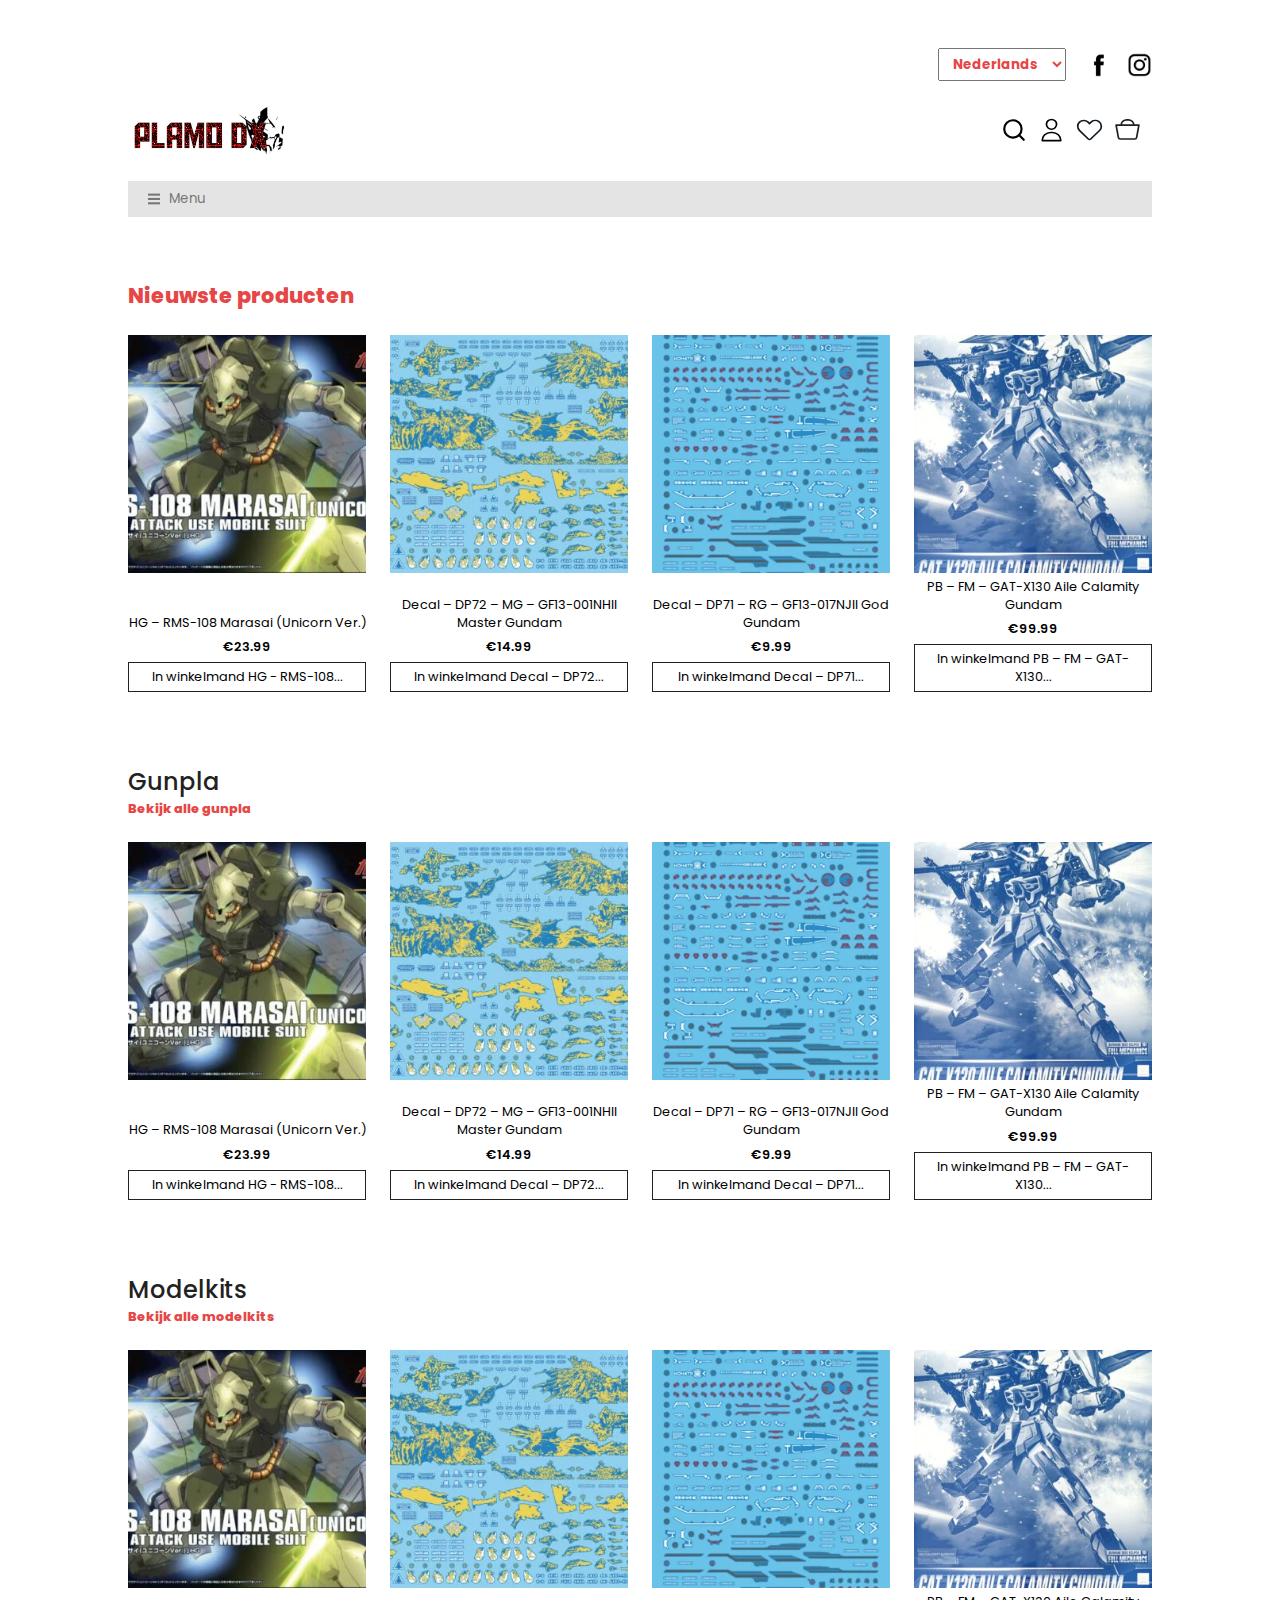
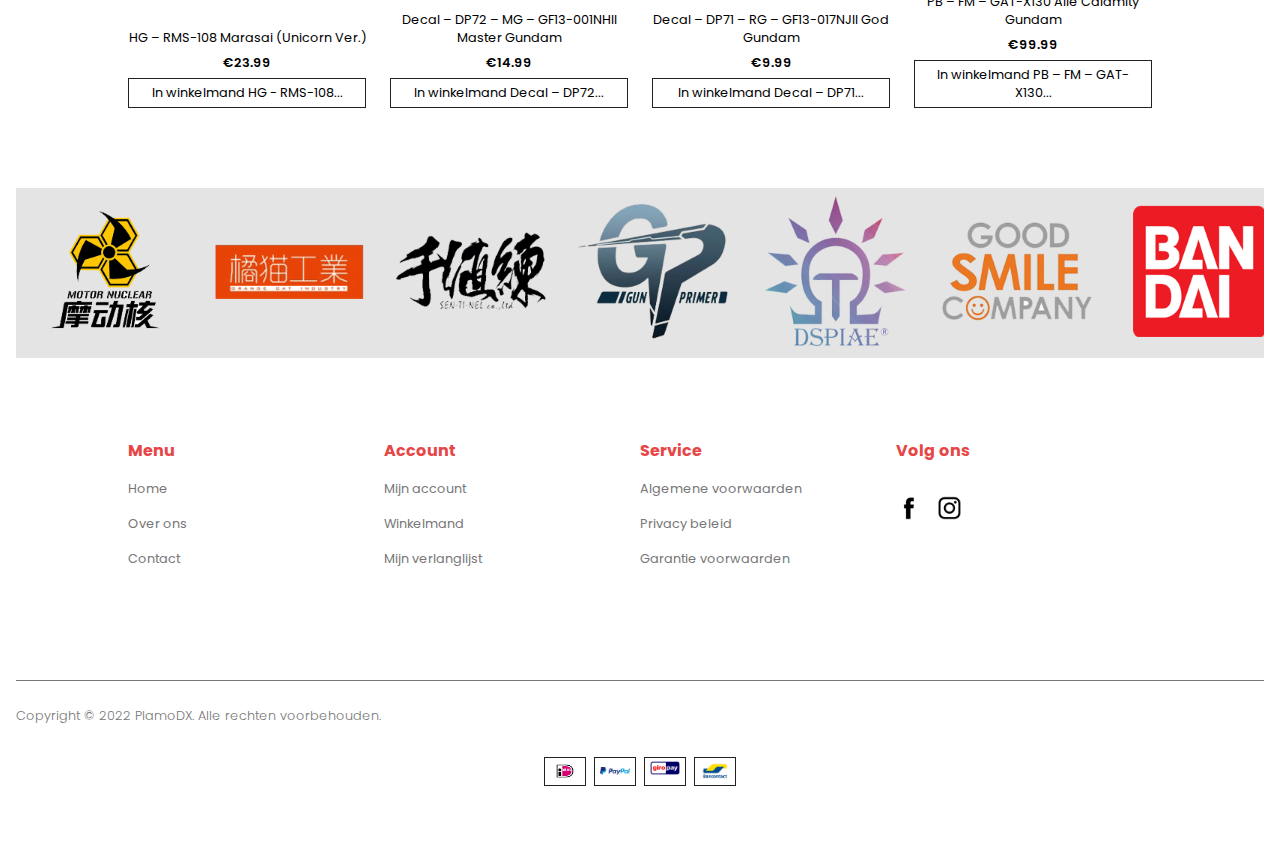
==== commit 4a5898a4: "Add files via upload" ====
--- a/index.html
+++ b/index.html
@@ -33,15 +33,15 @@
 		<section>
 			<article>
 				<img src="./images/plamodx.gif" alt="GIF van het PlamoDX logo">
-				<button aria-label="searchbar knop"><div class="searchbarknop"><?xml version="1.0" ?><svg enable-background="new 0 0 32 32" id="Glyph" version="1.1" viewBox="0 0 32 32" xml:space="preserve" xmlns="http://www.w3.org/2000/svg" xmlns:xlink="http://www.w3.org/1999/xlink"><path d="M27.414,24.586l-5.077-5.077C23.386,17.928,24,16.035,24,14c0-5.514-4.486-10-10-10S4,8.486,4,14  s4.486,10,10,10c2.035,0,3.928-0.614,5.509-1.663l5.077,5.077c0.78,0.781,2.048,0.781,2.828,0  C28.195,26.633,28.195,25.367,27.414,24.586z M7,14c0-3.86,3.14-7,7-7s7,3.14,7,7s-3.14,7-7,7S7,17.86,7,14z" id="XMLID_223_"/></svg></div></button>
-				<button aria-label="inloggen knop"><div class="inlogknop"><?xml version="1.0" ?><svg viewBox="0 0 32 32" xmlns="http://www.w3.org/2000/svg"><title/><g id="about"><path d="M16,16A7,7,0,1,0,9,9,7,7,0,0,0,16,16ZM16,4a5,5,0,1,1-5,5A5,5,0,0,1,16,4Z"/><path d="M17,18H15A11,11,0,0,0,4,29a1,1,0,0,0,1,1H27a1,1,0,0,0,1-1A11,11,0,0,0,17,18ZM6.06,28A9,9,0,0,1,15,20h2a9,9,0,0,1,8.94,8Z"/></g></svg></div></button>
-				<button aria-label="favorieten knop"><div class="hartknop"><?xml version="1.0" ?><svg viewBox="0 0 32 32" xmlns="http://www.w3.org/2000/svg"><defs><style>.cls-1{fill:#101820;}</style></defs><title/><g data-name="Layer 54" id="Layer_54"><path class="cls-1" d="M16,28.72a3,3,0,0,1-2.13-.88L3.57,17.54a8.72,8.72,0,0,1-2.52-6.25,8.06,8.06,0,0,1,8.14-8A8.06,8.06,0,0,1,15,5.68l1,1,.82-.82h0a8.39,8.39,0,0,1,11-.89,8.25,8.25,0,0,1,.81,12.36L18.13,27.84A3,3,0,0,1,16,28.72ZM9.15,5.28A6.12,6.12,0,0,0,4.89,7a6,6,0,0,0-1.84,4.33A6.72,6.72,0,0,0,5,16.13l10.3,10.3a1,1,0,0,0,1.42,0L27.23,15.91A6.25,6.25,0,0,0,29,11.11a6.18,6.18,0,0,0-2.43-4.55,6.37,6.37,0,0,0-8.37.71L16.71,8.8a1,1,0,0,1-1.42,0l-1.7-1.7a6.28,6.28,0,0,0-4.4-1.82Z"/></g></svg></div></button>
-				<button aria-label="winkelmandje knop"><div class="winkelmandjeknop"><?xml version="1.0" ?><svg id="icons" viewBox="0 0 64 64" xmlns="http://www.w3.org/2000/svg"><defs><style>.cls-1{fill:#231f20;}</style></defs><title/><path class="cls-1" d="M60.53,18.71A2,2,0,0,0,59,18H48.85A15,15,0,0,0,34,5H30A15,15,0,0,0,15.15,18H5a2,2,0,0,0-1.53.71A2,2,0,0,0,3,20.35l5.33,30.3A6.51,6.51,0,0,0,14.77,56H49.23a6.51,6.51,0,0,0,6.41-5.36L61,20.35A2,2,0,0,0,60.53,18.71ZM30,9h4a11,11,0,0,1,10.81,9H19.19A11,11,0,0,1,30,9ZM51.71,49.94A2.52,2.52,0,0,1,49.23,52H14.77a2.5,2.5,0,0,1-2.47-2L7.38,22H56.62Z"/></svg></div></button>
-			</article>
-		</section>
-		<section>
-			<article>
-				<button aria-hidden="true"><img src="./images/ui-hamburger.svg" alt="">Menu</button>
+				<button><img src="./images/search.svg" alt="searchbar knop"></button>
+				<button><img src="./images/profile.svg" alt="inloggen knop"></button>
+				<button><img src="./images/heart.svg" alt="favorieten items/verlanglijstje knop"></button>
+				<button><img src="./images/basket.svg" alt="winkelmandje knop"></button>
+			</article>
+		</section>
+		<section>
+			<article>
+				<button aria-hidden="true"><img src="./images/ui-icon-hamburger.svg" alt="">Menu</button>
 				<nav>
 					<ul>
 						<li><a href="./hgmarasai.html"><img src="./images/home.png" alt="Klik hier om naar de home pagina te gaan"></a><a href="./hgmarasai.html">Home</a></li>
@@ -53,7 +53,7 @@
 						<li><a href="./hgmarasai.html"><img src="./images/sale.png" alt="klik hier om naar de sale pagina te gaan"></a><a href="./hgmarasai.html">Sale</a></li>
 						<li><a href="./hgmarasai.html"><img src="./images/contact.png" alt="klik hier om naar de contact pagina te gaan"></a><a href="./hgmarasai.html">Contact</a></li>
 					</ul>
-					<button aria-hidden="true"><img src="./images/ui-hamburger.svg" alt="">Sluiten</button>
+					<button aria-hidden="true"><img src="./images/ui-icon-hamburger-off.svg" alt="">Sluiten</button>
 				</nav>
 			</article>
 		</section>
@@ -61,101 +61,90 @@
 
 	<main>
 		<h2>Nieuwste producten</h2>
-		<section>
-			<article>
-				<a href="./hgmarasai.html"><img src="./images/marasai.jpg" alt="Klik om door te gaan naar product van de HG – RMS-108 Marasai (Unicorn Ver.) model kit"></a>
-				<h3>HG – RMS-108 Marasai (Unicorn Ver.)</h3>
-				<p>€23.99</p>
-				<button>In winkelmand HG - RMS-108...</button>
-			</article>
-			<article>
-				<a href="./hgmarasai.html"><img src="./images/dp72.jpg" alt="Klik om door te gaan naar product Decal – DP72 – MG – GF13-001NHII Master Gundam decals set"></a>
-				<h3>Decal – DP72 – MG – GF13-001NHII Master Gundam</h3>
-				<p>€14.99</p>
-				<button>In winkelmand  Decal – DP72...</button>
-			</article>
-			<article>
-				<a href="./hgmarasai.html"><img src="./images/dp71.jpg" alt="Klik om door te gaan naar product Decal – DP71 – RG – GF13-017NJII God Gundam decal set"></a>
-				<h3>Decal – DP71 – RG – GF13-017NJII God Gundam</h3>
-				<p>€9.99</p>
-				<button>In winkelmand  Decal – DP71...</button>
-			</article>
-			<article>
-				<a href="./hgmarasai.html"><img src="./images/calamitygundam.jpg" alt="Klik om door te gaan naar product PB – FM – GAT-X130 Aile Calamity Gundam model kit"></a>
-				<h3>PB – FM – GAT-X130 Aile Calamity Gundam</h3>
-				<p>€99.99</p>
-				<button>In winkelmand  PB – FM – GAT-X130...</button>
-			</article>
-		</section>
-		<h2>Gunpla</h2>
-		<a href="./index.html">Bekijk alle gunpla</a>
-		<section>
-			<article>
-				<a href="./hgmarasai.html"><img src="./images/marasai.jpg" alt="Klik om door te gaan naar product van de HG – RMS-108 Marasai (Unicorn Ver.) model kit"></a>
-				<h3>HG – RMS-108 Marasai (Unicorn Ver.)</h3>
-				<p>€23.99</p>
-				<button>In winkelmand HG - RMS-108...</button>
-			</article>
-			<article>
-				<a href="./hgmarasai.html"><img src="./images/dp72.jpg" alt="Klik om door te gaan naar product Decal – DP72 – MG – GF13-001NHII Master Gundam decals set"></a>
-				<h3>Decal – DP72 – MG – GF13-001NHII Master Gundam</h3>
-				<p>€14.99</p>
-				<button>In winkelmand  Decal – DP72...</button>
-			</article>
-			<article>
-				<a href="./hgmarasai.html"><img src="./images/dp71.jpg" alt="Klik om door te gaan naar product Decal – DP71 – RG – GF13-017NJII God Gundam decal set"></a>
-				<h3>Decal – DP71 – RG – GF13-017NJII God Gundam</h3>
-				<p>€9.99</p>
-				<button>In winkelmand  Decal – DP71...</button>
-			</article>
-			<article>
-				<a href="./hgmarasai.html"><img src="./images/calamitygundam.jpg" alt="Klik om door te gaan naar product PB – FM – GAT-X130 Aile Calamity Gundam model kit"></a>
-				<h3>PB – FM – GAT-X130 Aile Calamity Gundam</h3>
-				<p>€99.99</p>
-				<button>In winkelmand  PB – FM – GAT-X130...</button>
-			</article>
-		</section>
-		<h2>Modelkits</h2>
-		<a href="./index.html">Bekijk alle modelkits</a>
-		<section>
-			<article>
-				<a href="./hgmarasai.html"><img src="./images/marasai.jpg" alt="Klik om door te gaan naar product van de HG – RMS-108 Marasai (Unicorn Ver.) model kit"></a>
-				<h3>HG – RMS-108 Marasai (Unicorn Ver.)</h3>
-				<p>€23.99</p>
-				<button>In winkelmand HG - RMS-108...</button>
-			</article>
-			<article>
-				<a href="./hgmarasai.html"><img src="./images/dp72.jpg" alt="Klik om door te gaan naar product Decal – DP72 – MG – GF13-001NHII Master Gundam decals set"></a>
-				<h3>Decal – DP72 – MG – GF13-001NHII Master Gundam</h3>
-				<p>€14.99</p>
-				<button>In winkelmand  Decal – DP72...</button>
-			</article>
-			<article>
-				<a href="./hgmarasai.html"><img src="./images/dp71.jpg" alt="Klik om door te gaan naar product Decal – DP71 – RG – GF13-017NJII God Gundam decal set"></a>
-				<h3>Decal – DP71 – RG – GF13-017NJII God Gundam</h3>
-				<p>€9.99</p>
-				<button>In winkelmand  Decal – DP71...</button>
-			</article>
-			<article>
-				<a href="./hgmarasai.html"><img src="./images/calamitygundam.jpg" alt="Klik om door te gaan naar product PB – FM – GAT-X130 Aile Calamity Gundam model kit"></a>
-				<h3>PB – FM – GAT-X130 Aile Calamity Gundam</h3>
-				<p>€99.99</p>
-				<button>In winkelmand  PB – FM – GAT-X130...</button>
-			</article>
-		</section>
-		<!-- <article>
-			<ul>
-				<li><img src="./images/motornuclear-logo.png" alt="Motor nuclear logo"></li>
-				<li><img src="./images/orangecat-logo.png" alt="Orange cat industry logo"></li>
-				<li><img src="./images/sentinel-logo.png" alt="SEN-TI-NEL co ltd logo"></li>
-				<li><img src="./images/gunprimer-logo.png" alt="Gun primer logo"></li>
-				<li><img src="./images/dspiae-logo.png" alt="DSPIAE logo"></li>
-				<li><img src="./images/goodsmilecompany-logo.png" alt="Good smile company logo"></li>
-				<li><img src="./images/bandai-logo.png" alt="Bandai logo"></li>
-				<li><img src="./images/delpidecal-logo.png" alt="Delpidecal logo"></li>
-				<li><img src="./images/eastern-model-logo.png" alt="Eastern Model logo"></li>
-			</ul>
-		</article> -->
+		<div>
+			<section>
+				<article>
+					<a href="./hgmarasai.html"><img src="./images/marasai.jpg" alt="Klik om door te gaan naar product van de HG – RMS-108 Marasai (Unicorn Ver.) model kit"></a>
+					<h3>HG – RMS-108 Marasai (Unicorn Ver.)</h3>
+					<p>€23.99</p>
+					<button>In winkelmand HG - RMS-108...</button>
+				</article>
+				<article>
+					<a href="./hgmarasai.html"><img src="./images/dp72.jpg" alt="Klik om door te gaan naar product Decal – DP72 – MG – GF13-001NHII Master Gundam decals set"></a>
+					<h3>Decal – DP72 – MG – GF13-001NHII Master Gundam</h3>
+					<p>€14.99</p>
+					<button>In winkelmand  Decal – DP72...</button>
+				</article>
+				<article>
+					<a href="./hgmarasai.html"><img src="./images/dp71.jpg" alt="Klik om door te gaan naar product Decal – DP71 – RG – GF13-017NJII God Gundam decal set"></a>
+					<h3>Decal – DP71 – RG – GF13-017NJII God Gundam</h3>
+					<p>€9.99</p>
+					<button>In winkelmand  Decal – DP71...</button>
+				</article>
+				<article>
+					<a href="./hgmarasai.html"><img src="./images/calamitygundam.jpg" alt="Klik om door te gaan naar product PB – FM – GAT-X130 Aile Calamity Gundam model kit"></a>
+					<h3>PB – FM – GAT-X130 Aile Calamity Gundam</h3>
+					<p>€99.99</p>
+					<button>In winkelmand  PB – FM – GAT-X130...</button>
+				</article>
+			</section>
+			<h2>Gunpla</h2>
+			<a href="./hgmarasai.html">Bekijk alle gunpla</a>
+			<section>
+				<article>
+					<a href="./hgmarasai.html"><img src="./images/marasai.jpg" alt="Klik om door te gaan naar product van de HG – RMS-108 Marasai (Unicorn Ver.) model kit"></a>
+					<h3>HG – RMS-108 Marasai (Unicorn Ver.)</h3>
+					<p>€23.99</p>
+					<button>In winkelmand HG - RMS-108...</button>
+				</article>
+				<article>
+					<a href="./hgmarasai.html"><img src="./images/dp72.jpg" alt="Klik om door te gaan naar product Decal – DP72 – MG – GF13-001NHII Master Gundam decals set"></a>
+					<h3>Decal – DP72 – MG – GF13-001NHII Master Gundam</h3>
+					<p>€14.99</p>
+					<button>In winkelmand  Decal – DP72...</button>
+				</article>
+				<article>
+					<a href="./hgmarasai.html"><img src="./images/dp71.jpg" alt="Klik om door te gaan naar product Decal – DP71 – RG – GF13-017NJII God Gundam decal set"></a>
+					<h3>Decal – DP71 – RG – GF13-017NJII God Gundam</h3>
+					<p>€9.99</p>
+					<button>In winkelmand  Decal – DP71...</button>
+				</article>
+				<article>
+					<a href="./hgmarasai.html"><img src="./images/calamitygundam.jpg" alt="Klik om door te gaan naar product PB – FM – GAT-X130 Aile Calamity Gundam model kit"></a>
+					<h3>PB – FM – GAT-X130 Aile Calamity Gundam</h3>
+					<p>€99.99</p>
+					<button>In winkelmand  PB – FM – GAT-X130...</button>
+				</article>
+			</section>
+			<h2>Modelkits</h2>
+			<a href="./hgmarasai.html">Bekijk alle modelkits</a>
+			<section>
+				<article>
+					<a href="./hgmarasai.html"><img src="./images/marasai.jpg" alt="Klik om door te gaan naar product van de HG – RMS-108 Marasai (Unicorn Ver.) model kit"></a>
+					<h3>HG – RMS-108 Marasai (Unicorn Ver.)</h3>
+					<p>€23.99</p>
+					<button>In winkelmand HG - RMS-108...</button>
+				</article>
+				<article>
+					<a href="./hgmarasai.html"><img src="./images/dp72.jpg" alt="Klik om door te gaan naar product Decal – DP72 – MG – GF13-001NHII Master Gundam decals set"></a>
+					<h3>Decal – DP72 – MG – GF13-001NHII Master Gundam</h3>
+					<p>€14.99</p>
+					<button>In winkelmand  Decal – DP72...</button>
+				</article>
+				<article>
+					<a href="./hgmarasai.html"><img src="./images/dp71.jpg" alt="Klik om door te gaan naar product Decal – DP71 – RG – GF13-017NJII God Gundam decal set"></a>
+					<h3>Decal – DP71 – RG – GF13-017NJII God Gundam</h3>
+					<p>€9.99</p>
+					<button>In winkelmand  Decal – DP71...</button>
+				</article>
+				<article>
+					<a href="./hgmarasai.html"><img src="./images/calamitygundam.jpg" alt="Klik om door te gaan naar product PB – FM – GAT-X130 Aile Calamity Gundam model kit"></a>
+					<h3>PB – FM – GAT-X130 Aile Calamity Gundam</h3>
+					<p>€99.99</p>
+					<button>In winkelmand  PB – FM – GAT-X130...</button>
+				</article>
+			</section>
+		</div>
 	</main>
 
 	<footer>
@@ -177,9 +166,9 @@
 				<h3>Menu</h3>
 				<nav>
 					<ul>
-						<li><a href="./index.html">Home</a></li>
-						<li><a href="./index.html">Over ons</a></li>
-						<li><a href="./index.html">Contact</a></li>
+						<li><a href="./hgmarasai.html">Home</a></li>
+						<li><a href="./hgmarasai.html">Over ons</a></li>
+						<li><a href="./hgmarasai.html">Contact</a></li>
 					</ul>
 				</nav>
 			</article>
@@ -187,9 +176,9 @@
 				<h3>Account</h3>
 				<nav>
 					<ul>
-						<li><a href="./index.html">Mijn account</a></li>
-						<li><a href="./index.html">Winkelmand</a></li>
-						<li><a href="./index.html">Mijn verlanglijst</a></li>
+						<li><a href="./hgmarasai.html">Mijn account</a></li>
+						<li><a href="./hgmarasai.html">Winkelmand</a></li>
+						<li><a href="./hgmarasai.html">Mijn verlanglijst</a></li>
 					</ul>
 				</nav>
 			</article>
@@ -197,9 +186,9 @@
 				<h3>Service</h3>
 				<nav>
 					<ul>
-						<li><a href="./index.html">Algemene voorwaarden</a></li>
-						<li><a href="./index.html">Privacy beleid</a></li>
-						<li><a href="./index.html">Garantie voorwaarden</a></li>
+						<li><a href="./hgmarasai.html">Algemene voorwaarden</a></li>
+						<li><a href="./hgmarasai.html">Privacy beleid</a></li>
+						<li><a href="./hgmarasai.html">Garantie voorwaarden</a></li>
 					</ul>
 				</nav>
 			</article>
@@ -207,8 +196,8 @@
 				<h3>Volg ons</h3>
 				<nav>
 					<ul>
-						<li><a href="./index.html"><img src="./images/fb.png" alt="Klik icoon voor ons Facebook account"></a></li>
-						<li><a href="./index.html"><img src="./images/ig.png" alt="Klik icoon voor ons Instagram account"></a></li>
+						<li><a href="./hgmarasai.html"><img src="./images/fb.png" alt="Klik icoon voor ons Facebook account"></a></li>
+						<li><a href="./hgmarasai.html"><img src="./images/ig.png" alt="Klik icoon voor ons Instagram account"></a></li>
 					</ul>
 				</nav>
 			</article>
--- a/styles/style.css
+++ b/styles/style.css
@@ -55,12 +55,13 @@
 	margin: 0em 1em 0em 1em;
 }
 
-h1, h2, h3, h4, p, a, button {
+h1, h2, h3, h4, p, a, button, em, summary, details {
 	font-family: 'Poppins', sans-serif;
 }
 
 a {
 	text-decoration: none;
+	font-size: 1em;
 }
 
 ul {
@@ -69,6 +70,10 @@
 
 main, header, footer section:first-of-type {
 	margin: 0em 7em 0em 7em;	
+}
+
+p {
+	font-size: 1em;
 }
 
 
@@ -133,23 +138,11 @@
 	margin-bottom: 1.5em;
 }
 
-/* SVG HEADER ANIMATIE EN STIJL */
-
-.searchbarknop {
+header section article button img {
 	width: 2em;
 }
 
-.inlogknop {
-	width: 2em;
-}
-
-.hartknop {
-	width: 2em;
-}
-
-.winkelmandjeknop {
-	width: 2em;
-}
+
 
 /* HEADER HAMBURGER MENU */
 
@@ -229,25 +222,26 @@
 	font-size: 0.8em;
 }
 
-main h2 {
+main div h2 {
 	color: var(--dx-zwart);
 	font-size: 1.5em;
 	margin-top: 3em;
 	font-weight: 450;
 }
 
-main h2:first-of-type {
+main>h2:first-of-type {
 	color: var(--dx-rood);
 	font-size: 1.3em;
 	font-weight: 800;
-}
-
-main>a {
+	margin-top: 3em;
+}
+
+main>div>a {
 	color: var(--dx-rood);
 	font-weight: 800;
 }	
 
-main section {
+main>div>section {
 	display: grid;
 	grid-template-columns: repeat(4, 1fr);
 	row-gap: 1em;
@@ -256,17 +250,17 @@
 	column-gap: 1.5em;
 }
 
-main section article {
+main div section article {
 	display: grid;
 	grid-template-rows: 1fr;
 }
 
-main section article p {
+main div section article p {
 	margin: 0.5em 0em 0.5em 0em;
 	font-weight: 600;
 }
 
-main section article button {
+main div section article button {
 	background-color: var(--dx-wit);
 	border-style: solid;
 	border-color: var(--dx-zwart);
@@ -281,6 +275,148 @@
 
 
 
+/* HG MARASAI MAIN */
+
+main.hgmarasaimain section:nth-of-type(2) article {
+	display: grid;
+	grid-template-columns: 40% 60%;
+	column-gap: 2em;
+}
+
+main.hgmarasaimain section article:first-of-type nav ul {
+	display: flex;
+	flex-flow: wrap;
+	gap: 0.4em 1.2em;
+	margin: 2em 0em 1em 0em;
+}
+
+main.hgmarasaimain section:nth-of-type(2) article div ul {
+	display: flex;
+	flex-wrap: wrap;
+	gap: 0.8em;
+}
+
+main.hgmarasaimain section:nth-of-type(2) article div img {
+	margin-bottom: 0.5em;
+}
+
+main.hgmarasaimain section:nth-of-type(2) article div ul li img {
+	width: 6em;
+}
+
+main.hgmarasaimain section:nth-of-type(2) article div div {
+	border-top: 1px solid var(--dx-grijs);
+	width: 3em;
+	margin: 0.8em 0em 0.8em 0em;
+}
+
+main.hgmarasaimain section:nth-of-type(2) article div div:nth-of-type(2) {
+	border: none;
+	padding: 0;
+	margin: 0;
+}
+
+main.hgmarasaimain section:nth-of-type(2) article>div>em {
+	font-style: normal;
+	font-weight: 600;
+	font-size: 1.4em;
+}
+
+main.hgmarasaimain section:nth-of-type(2) article div em {
+	font-style: normal;
+	font-weight: 600;
+	color: var(--dx-zwart);
+}
+
+main.hgmarasaimain section:nth-of-type(2) article div p, main.hgmarasaimain article p {
+	font-size: 1em;
+	color: var(--dx-grijs);
+}
+
+main.hgmarasaimain section:nth-of-type(2) article a {
+	color: var(--dx-rood);
+	font-size: 1em;
+}
+
+main.hgmarasaimain section:nth-of-type(2) article div h2 {
+	font-weight: 700;
+	margin-top: 0;
+}
+
+main.hgmarasaimain section:nth-of-type(2) article div h3 {
+	font-size: 1em;
+	font-weight: 500;
+	margin-bottom: 2em;
+}
+
+main.hgmarasaimain section:nth-of-type(2) article div p:nth-of-type(4) {
+	border-top: 1px solid var(--dx-grijs);
+	margin-top: 1em;
+	padding-top: 1em;
+}
+
+main.hgmarasaimain section:nth-of-type(2) article div p:nth-of-type(4)>a {
+	color: var(--dx-rood);
+	font-size: 1em;
+}
+
+main.hgmarasaimain section:nth-of-type(2) article div a img {
+	width: 8em;
+	margin: 1em 0em 1em 0em;
+}
+
+main.hgmarasaimain section:nth-of-type(2) article div p:first-of-type {
+	margin: 1em 0em 1em 0em;
+}
+
+main.hgmarasaimain section:nth-of-type(2) article summary {
+	font-weight: 600;
+	border-bottom: 1px solid var(--dx-grijs);
+	font-size: 1em;
+	margin-bottom: 1em;
+	padding: 1em 0em 1em 1em;
+}
+
+main.hgmarasaimain section article:first-of-type nav ul li a {
+	color: var(--dx-zwart);
+}
+
+main.hgmarasaimain section:last-of-type {
+	display: grid;
+	grid-template-columns: repeat(4, 1fr);
+	row-gap: 1em;
+	text-align: center;
+	margin-top: 1.5em;
+	column-gap: 1.5em;
+}
+
+main.hgmarasaimain section:last-of-type article {
+	display: grid;
+	grid-template-rows: 1fr;
+}
+
+main.hgmarasaimain section article button {
+	background-color: var(--dx-wit);
+	border-style: solid;
+	border-color: var(--dx-zwart);
+	border-width: 1px;
+	font-size: 0.8em;
+	padding: 5px 5px 5px 5px;
+}
+
+main.hgmarasaimain section:nth-last-of-type(2) article button:first-of-type {
+	display: flex;
+	align-items: center;
+	border: none;
+	color: var(--dx-rood);
+	font-weight: 600;
+	margin-bottom: 2em;
+}
+
+main.hgmarasaimain section article button:first-of-type>img {
+	width: 17px;
+}
+
 
 
 
@@ -348,6 +484,8 @@
 	margin-bottom: 7em;
 }
 
+
+
 /* FOOTER COPYRIGHT EN BETAALMETHODES */
 
 footer>section:nth-of-type(2) article {
@@ -389,6 +527,16 @@
 	footer>section:first-of-type>article {
 		margin-bottom: 4em;
 	}
+
+	main.hgmarasaimain section:nth-of-type(2) article {
+		display: grid;
+		grid-template-columns: 1fr;
+		column-gap: 2em;
+	}
+
+	main.hgmarasaimain section:nth-of-type(2) article div ul li img {
+		width: 5em;
+	}
 }
 
 @media (max-width: 530px) {
@@ -396,7 +544,7 @@
 		grid-template-columns: repeat(1, 1fr);	
 	}
 
-	main section {
+	main div section, main.hgmarasaimain section:last-of-type {
 		grid-template-columns: repeat(2, 2fr);
 	}
 
@@ -411,4 +559,8 @@
 	footer>section:first-of-type>article {
 		margin-bottom: 1em;
 	}
+
+	main.hgmarasaimain section:nth-of-type(2) article div ul li img {
+		width: 3em;
+	}
 }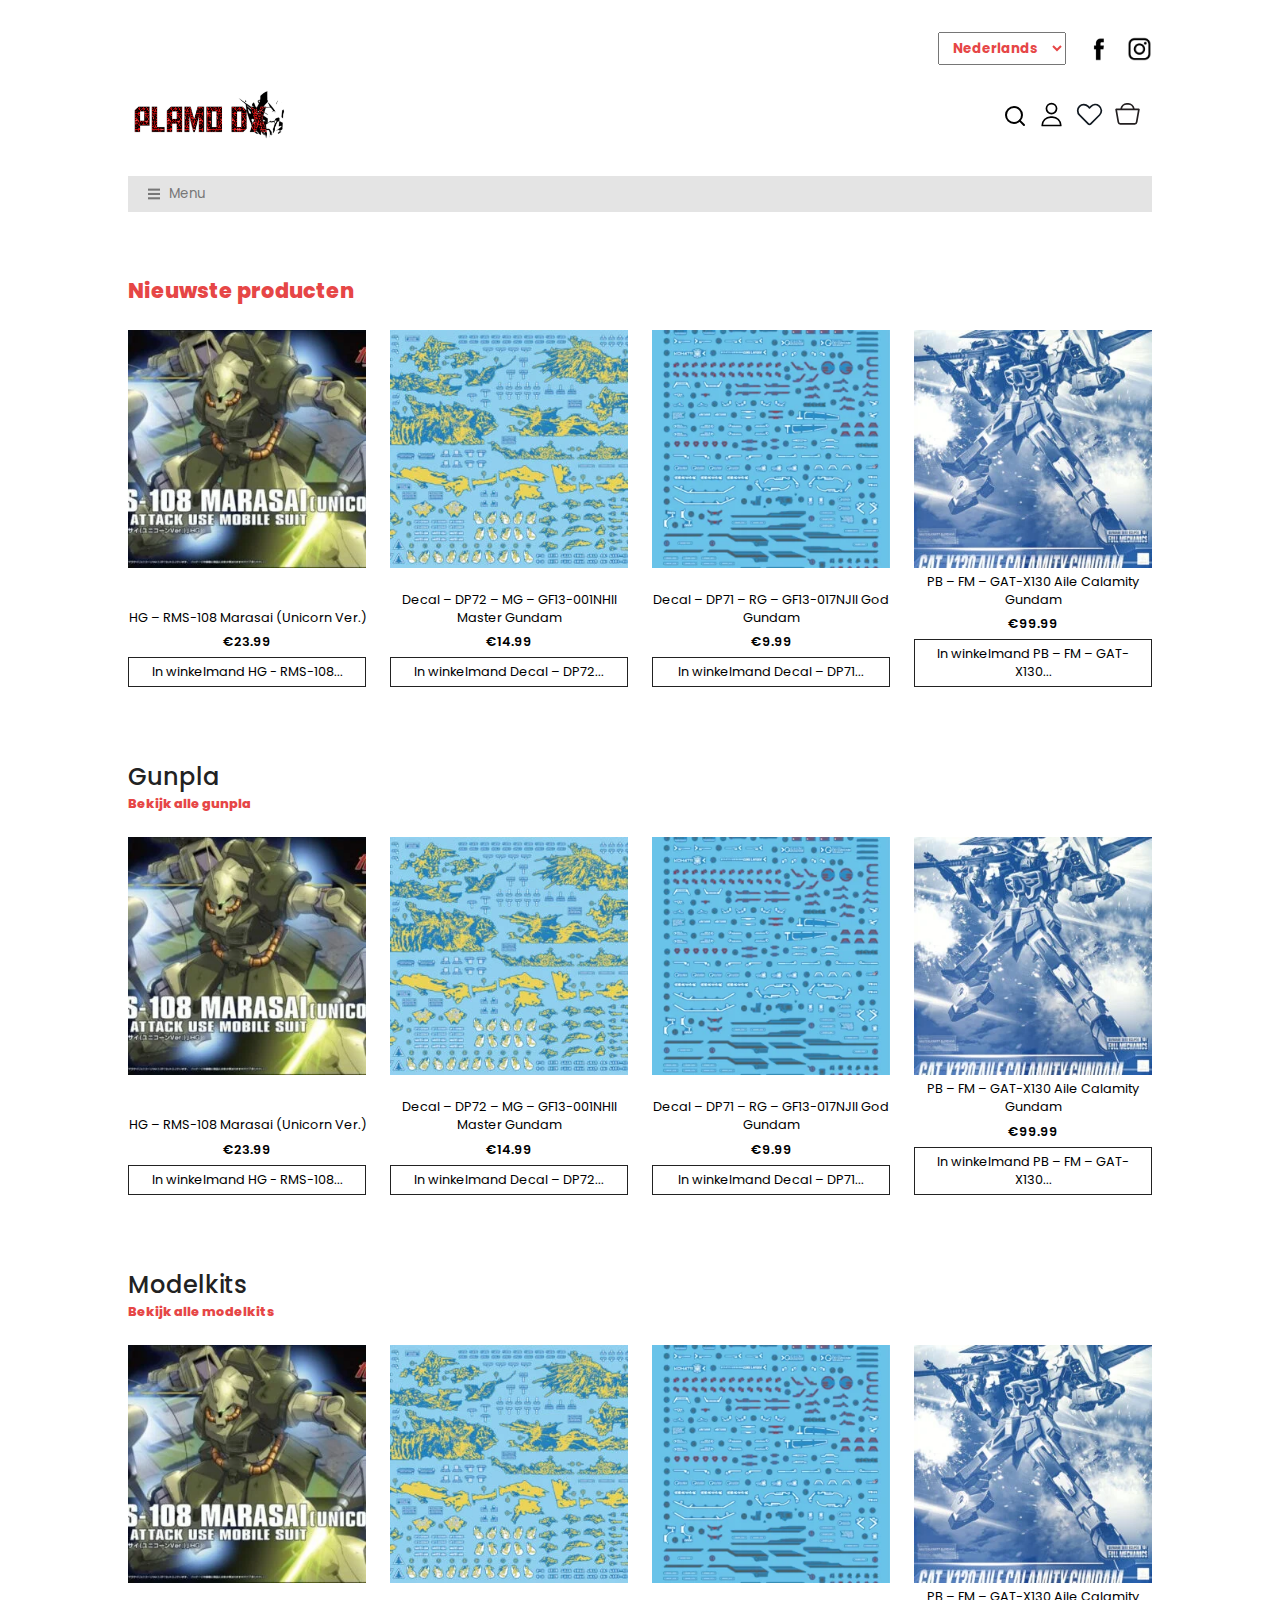
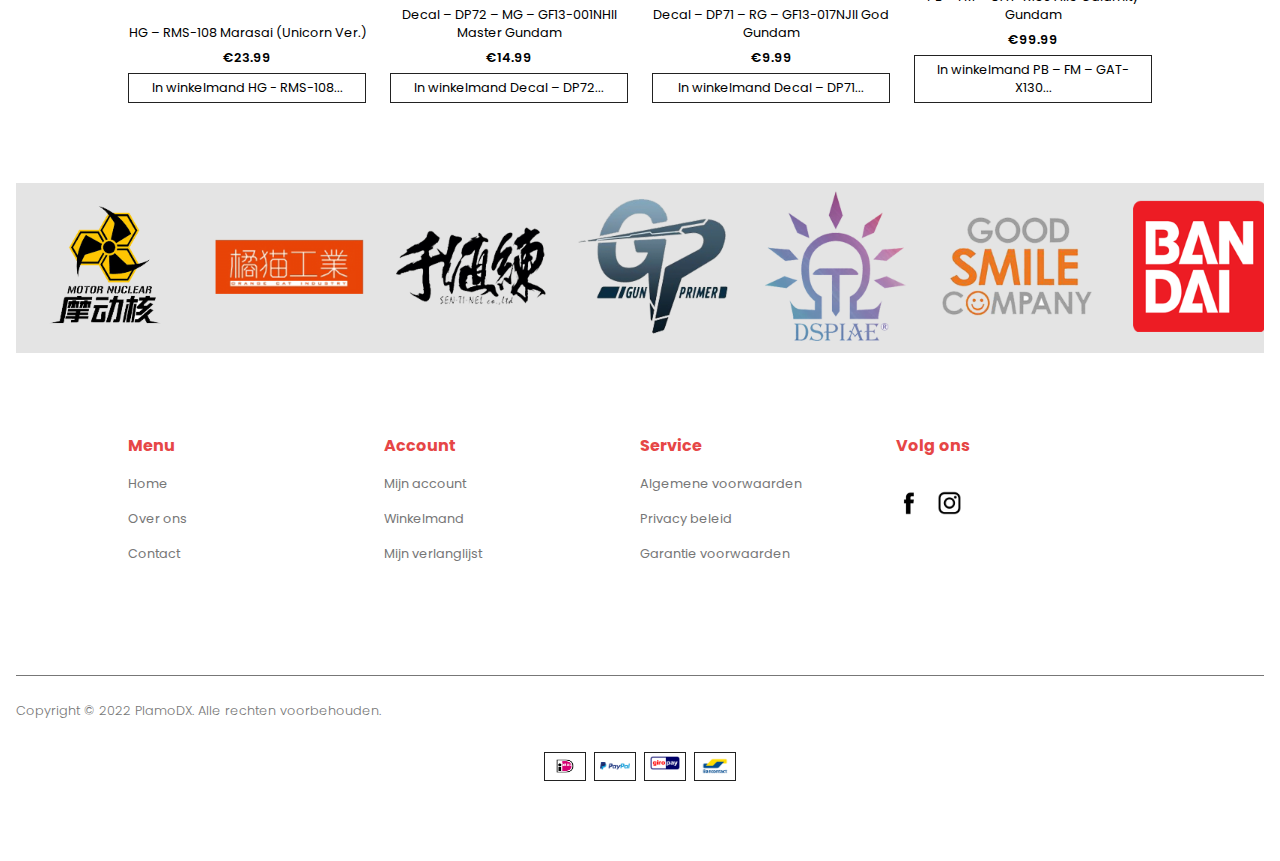
==== commit 67845cd5: "Add files via upload" ====
--- a/index.html
+++ b/index.html
@@ -14,12 +14,13 @@
 
 <body>
 	<header>
-		<h1>PlamoDX</h1>
-		<section>
-			<article>
-				<label for="select"></label>
-
-				<select name="Talen selectie" id="Talen-selectie">
+		<div></div>
+		<h1>PlamoDX, de plastic model webshop</h1>
+		<section>
+			<article>
+				<label for="selectlanguage"></label>
+
+				<select name="Talen selectie" id="selectlanguage">
 					<option value="Nederlands">Nederlands</option>
 					<option value="English (UK)">English (UK)</option>
 					<option value="Deutsch">Deutsch</option>
@@ -32,26 +33,27 @@
 		</section>
 		<section>
 			<article>
-				<img src="./images/plamodx.gif" alt="GIF van het PlamoDX logo">
-				<button><img src="./images/search.svg" alt="searchbar knop"></button>
+				<a href="./index.html"><img src="./images/plamodx.gif" alt="GIF van het PlamoDX logo"></a>
+				<label for="site-search"><img src="./images/search.svg" alt="searchbar knop"></label>
 				<button><img src="./images/profile.svg" alt="inloggen knop"></button>
 				<button><img src="./images/heart.svg" alt="favorieten items/verlanglijstje knop"></button>
 				<button><img src="./images/basket.svg" alt="winkelmandje knop"></button>
 			</article>
 		</section>
+		<input type="search" id="site-search" name="q">
 		<section>
 			<article>
 				<button aria-hidden="true"><img src="./images/ui-icon-hamburger.svg" alt="">Menu</button>
 				<nav>
 					<ul>
-						<li><a href="./hgmarasai.html"><img src="./images/home.png" alt="Klik hier om naar de home pagina te gaan"></a><a href="./hgmarasai.html">Home</a></li>
-						<li><a href="./hgmarasai.html"><img src="./images/gunpla.png" alt="klik hier om naar de gunpla pagina te gaan"></a><a href="./hgmarasai.html">Gunpla</a></li>
-						<li><a href="./hgmarasai.html"><img src="./images/modelkits.png" alt="klik hier om naar de model kits pagina te gaan"></a><a href="./hgmarasai.html">Model Kits</a></li>
-						<li><a href="./hgmarasai.html"><img src="./images/decals.png" alt="klik hier om naar de decals pagina te gaan"></a><a href="./hgmarasai.html">Decals</a></li>
-						<li><a href="./hgmarasai.html"><img src="./images/diversen.png" alt="klik hier om naar de diversen pagina te gaan"></a><a href="./hgmarasai.html">Diversen</a></li>
-						<li><a href="./hgmarasai.html"><img src="./images/figures.png" alt="klik hier om naar de figures pagina te gaan"></a><a href="./hgmarasai.html">Figures</a></li>
-						<li><a href="./hgmarasai.html"><img src="./images/sale.png" alt="klik hier om naar de sale pagina te gaan"></a><a href="./hgmarasai.html">Sale</a></li>
-						<li><a href="./hgmarasai.html"><img src="./images/contact.png" alt="klik hier om naar de contact pagina te gaan"></a><a href="./hgmarasai.html">Contact</a></li>
+						<li><a href="./index.html"><img src="./images/home.png" alt="Klik hier om naar de home pagina te gaan"></a><a href="./index.html">Home</a></li>
+						<li><a href="./index.html"><img src="./images/gunpla.png" alt="klik hier om naar de gunpla pagina te gaan"></a><a href="./index.html">Gunpla</a></li>
+						<li><a href="./index.html"><img src="./images/modelkits.png" alt="klik hier om naar de model kits pagina te gaan"></a><a href="./index.html">Model Kits</a></li>
+						<li><a href="./index.html"><img src="./images/decals.png" alt="klik hier om naar de decals pagina te gaan"></a><a href="./index.html">Decals</a></li>
+						<li><a href="./index.html"><img src="./images/diversen.png" alt="klik hier om naar de diversen pagina te gaan"></a><a href="./index.html">Diversen</a></li>
+						<li><a href="./index.html"><img src="./images/figures.png" alt="klik hier om naar de figures pagina te gaan"></a><a href="./index.html">Figures</a></li>
+						<li><a href="./index.html"><img src="./images/sale.png" alt="klik hier om naar de sale pagina te gaan"></a><a href="./index.htmll">Sale</a></li>
+						<li><a href="./index.html"><img src="./images/contact.png" alt="klik hier om naar de contact pagina te gaan"></a><a href="./index.html">Contact</a></li>
 					</ul>
 					<button aria-hidden="true"><img src="./images/ui-icon-hamburger-off.svg" alt="">Sluiten</button>
 				</nav>
--- a/styles/style.css
+++ b/styles/style.css
@@ -40,6 +40,43 @@
 
 
 
+/****************/
+/* STATES */
+/****************/
+
+a:focus {
+	
+	text-decoration:underline;
+	text-decoration-thickness: 5px;
+	text-underline-offset: 4px;
+	text-decoration-color: var(--dx-rood);
+}
+
+
+/****************/
+/* Search bar*/
+/****************/
+
+input {
+	opacity: 0;
+	border-color: 2px var(--dx-rood);
+	padding:.25em;
+	font-size: 1em;
+	margin-bottom: 0em;
+	width: 100%;
+	transition: .1s;
+}
+
+input:focus {
+	opacity: 1;
+	border-color: 1px var(--dx-rood);
+	margin-bottom: 1em;
+}
+
+
+
+
+
 
 /****************/
 /* Algemeen */
@@ -88,8 +125,18 @@
 	position: sticky;
 }
 
+header>div {
+	margin-top: 2em;
+}
+
 h1 {
-	visibility: hidden;
+	clip: rect(0 0 0 0); 
+	clip-path: inset(50%);
+	height: 1px;
+	overflow: hidden;
+	position: absolute;
+	white-space: nowrap; 
+	width: 1px;
 }	
 
 header section:first-of-type {
@@ -135,7 +182,6 @@
 
 header section:nth-of-type(2) article img {
 	max-width: 160px;
-	margin-bottom: 1.5em;
 }
 
 header section article button img {
@@ -145,6 +191,8 @@
 
 
 /* HEADER HAMBURGER MENU */
+
+
 
 header section:last-of-type article button {
 	display: flex;
@@ -206,7 +254,7 @@
 }
 
 header section:last-of-type article nav.toonMenu {
-	transform: translateY(0);
+	transform: translateY(0);			
 }
 
 
@@ -333,6 +381,11 @@
 	color: var(--dx-grijs);
 }
 
+main.hgmarasaimain section:nth-of-type(3) p {
+	font-weight: 600;
+	color: var(--dx-zwart);
+}
+
 main.hgmarasaimain section:nth-of-type(2) article a {
 	color: var(--dx-rood);
 	font-size: 1em;
@@ -404,17 +457,32 @@
 	padding: 5px 5px 5px 5px;
 }
 
+main.hgmarasaimain section article button {
+	display: flex;
+	align-items: center;
+	text-align: center;
+}
+
 main.hgmarasaimain section:nth-last-of-type(2) article button:first-of-type {
-	display: flex;
-	align-items: center;
 	border: none;
 	color: var(--dx-rood);
 	font-weight: 600;
+	margin-bottom: 1em;
+}
+
+main.hgmarasaimain section:nth-last-of-type(2) article button:last-of-type {
+	border: none;
+	background-color: var(--dx-zwart);
+	color: var(--dx-wit);
+	font-size: 1em;
+	font-weight: 600;
+	padding: 15px 20px 15px 20px;
 	margin-bottom: 2em;
 }
 
-main.hgmarasaimain section article button:first-of-type>img {
+main.hgmarasaimain section article button img {
 	width: 17px;
+	margin-right: 5px;
 }
 
 
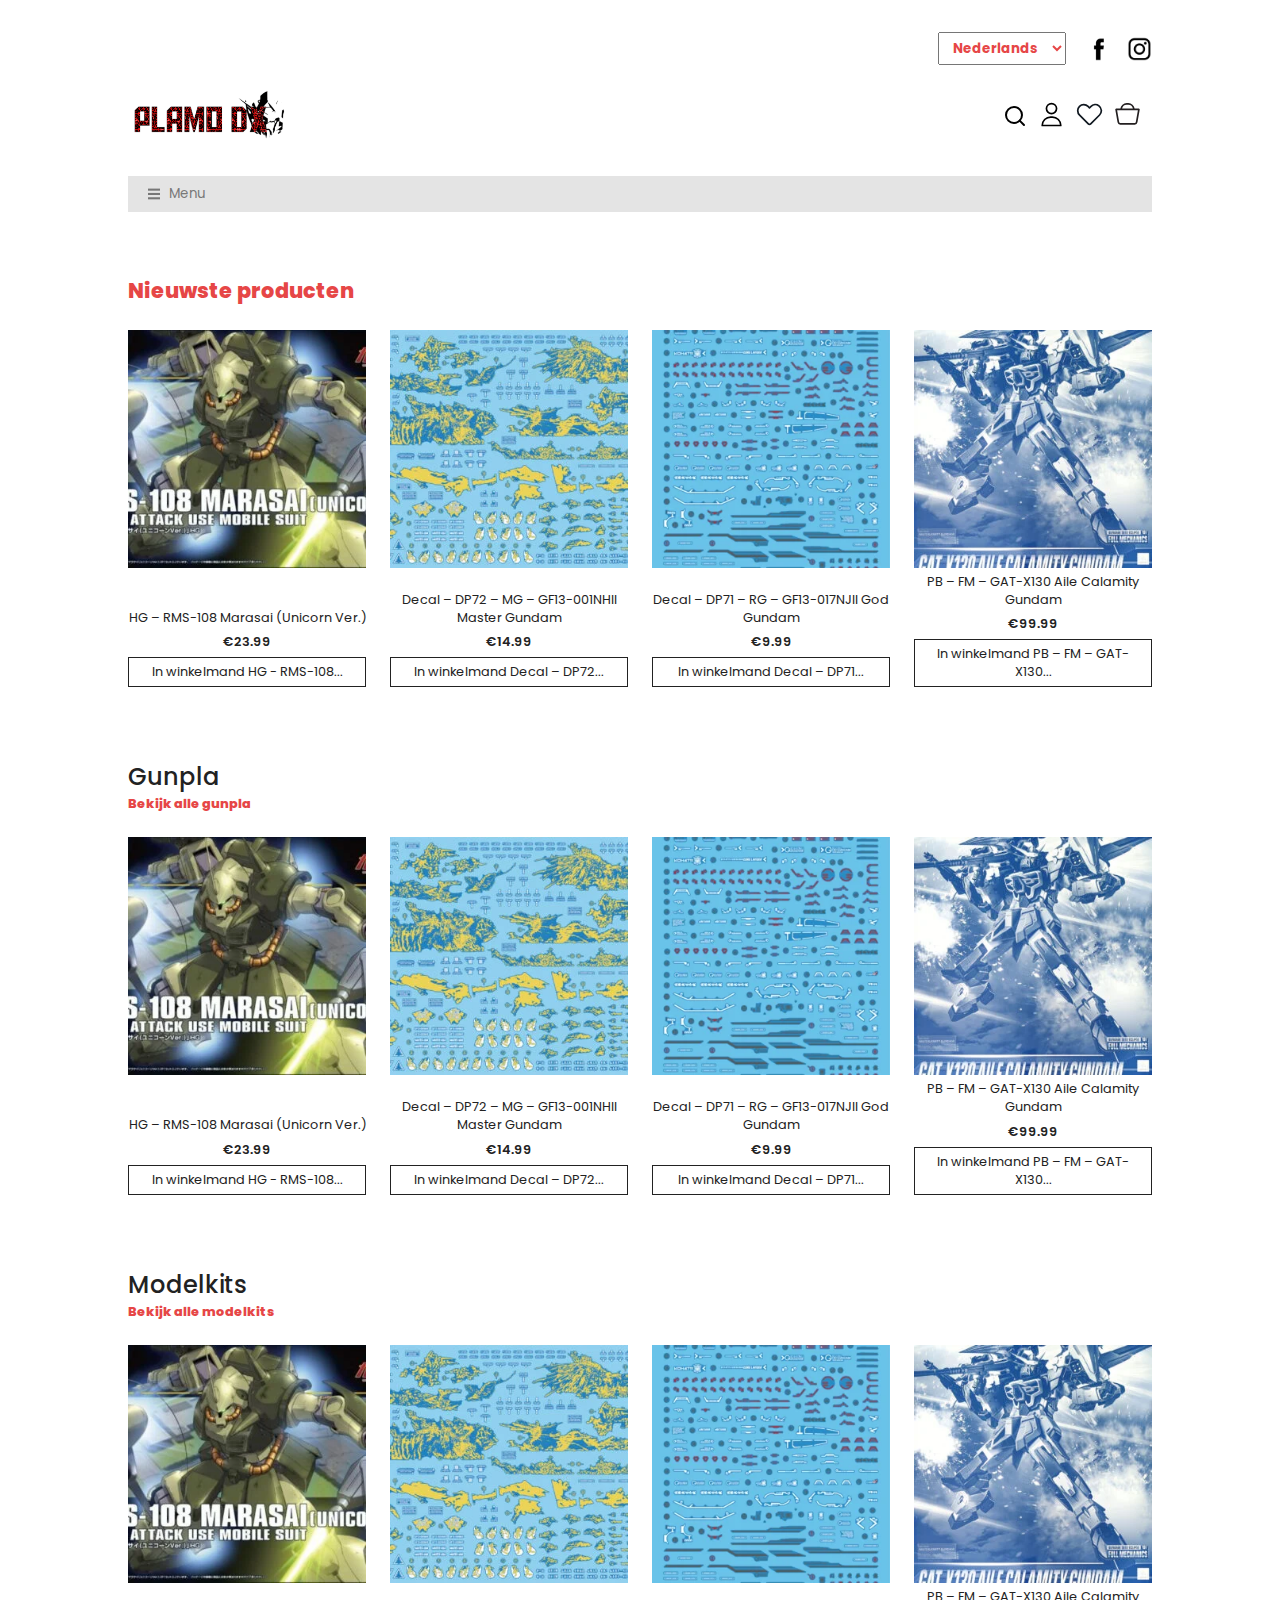
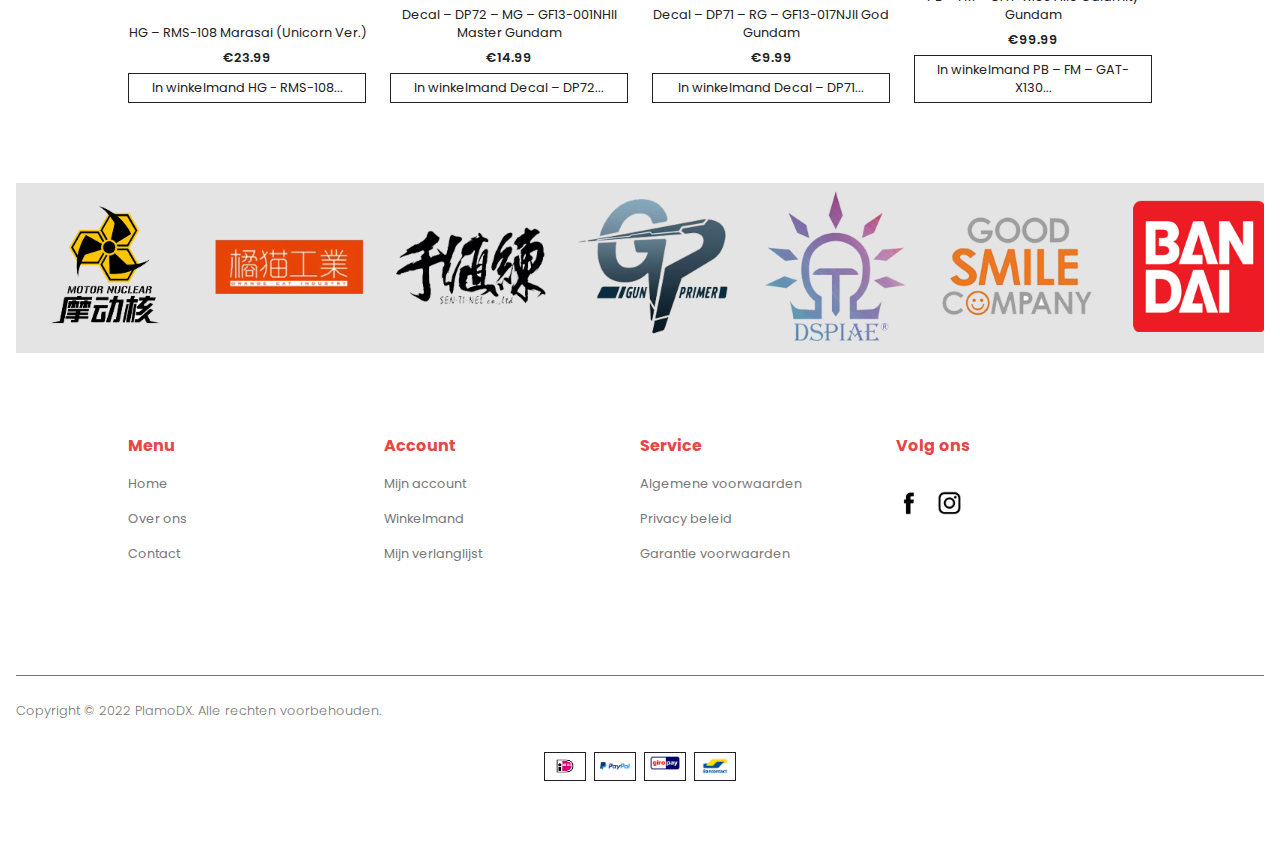
==== commit cf4568b3: "Add files via upload" ====
--- a/index.html
+++ b/index.html
@@ -45,6 +45,7 @@
 			<article>
 				<button aria-hidden="true"><img src="./images/ui-icon-hamburger.svg" alt="">Menu</button>
 				<nav>
+					<button aria-hidden="true"><img src="./images/ui-icon-hamburger-off.svg" alt="">Sluiten</button>
 					<ul>
 						<li><a href="./index.html"><img src="./images/home.png" alt="Klik hier om naar de home pagina te gaan"></a><a href="./index.html">Home</a></li>
 						<li><a href="./index.html"><img src="./images/gunpla.png" alt="klik hier om naar de gunpla pagina te gaan"></a><a href="./index.html">Gunpla</a></li>
@@ -55,7 +56,6 @@
 						<li><a href="./index.html"><img src="./images/sale.png" alt="klik hier om naar de sale pagina te gaan"></a><a href="./index.htmll">Sale</a></li>
 						<li><a href="./index.html"><img src="./images/contact.png" alt="klik hier om naar de contact pagina te gaan"></a><a href="./index.html">Contact</a></li>
 					</ul>
-					<button aria-hidden="true"><img src="./images/ui-icon-hamburger-off.svg" alt="">Sluiten</button>
 				</nav>
 			</article>
 		</section>
--- a/styles/style.css
+++ b/styles/style.css
@@ -28,29 +28,35 @@
 
 :root {
 	--dx-rood: #E64646;
-	--dx-grijs: #777777;
+	--dx-rood-dark: #842626;
+	--dx-grijs: #787878;
 	--dx-lichtgrijs: #e4e4e4;
+	--dx-lichtgrijs-dark: #9c9c9c;
 	--dx-zwart: #222222;
 	--bg-dag: #ffffff;
 	--bg-nacht: #222222;
 	--dx-wit: #ffffff;
-}
-
-
-
-
-
-/****************/
-/* STATES */
-/****************/
-
-a:focus {
-	
-	text-decoration:underline;
-	text-decoration-thickness: 5px;
-	text-underline-offset: 4px;
-	text-decoration-color: var(--dx-rood);
-}
+	--dx-groen-active: #024605;
+}
+
+/* Experiment, niet final. Veel icon images kloppen niet */
+@media (prefers-color-scheme: dark) {
+	:root {
+		--dx-rood: #E64646;
+		--dx-rood-dark: #842626;
+		--dx-grijs: #d5d5d5;
+		--dx-lichtgrijs: #6c6c6c;
+		--dx-lichtgrijs-dark: #191919;
+		--dx-zwart: #ffffff;
+		--bg-dag: #222222;
+		--bg-nacht: #ffffff;
+		--dx-wit: #222222;
+		--dx-groen-active: #024605;
+	}
+}
+
+
+
 
 
 /****************/
@@ -59,7 +65,7 @@
 
 input {
 	opacity: 0;
-	border-color: 2px var(--dx-rood);
+	border-color: var(--dx-rood);
 	padding:.25em;
 	font-size: 1em;
 	margin-bottom: 0em;
@@ -69,10 +75,9 @@
 
 input:focus {
 	opacity: 1;
-	border-color: 1px var(--dx-rood);
+	border-color: var(--dx-rood);
 	margin-bottom: 1em;
 }
-
 
 
 
@@ -96,9 +101,14 @@
 	font-family: 'Poppins', sans-serif;
 }
 
+details {
+	color: var(--dx-zwart);
+}
+
 a {
 	text-decoration: none;
 	font-size: 1em;
+	color: var(--dx-zwart)
 }
 
 ul {
@@ -111,6 +121,7 @@
 
 p {
 	font-size: 1em;
+	color: var(--dx-zwart);
 }
 
 
@@ -191,8 +202,6 @@
 
 
 /* HEADER HAMBURGER MENU */
-
-
 
 header section:last-of-type article button {
 	display: flex;
@@ -208,6 +217,7 @@
 
 header section:last-of-type article nav button {
 	background-color: var(--dx-lichtgrijs);
+	margin: 0;	
 }
 
 header section:last-of-type article button img{
@@ -220,6 +230,7 @@
 	grid-template-columns: 1fr 1fr 1fr 1fr;
 	justify-items: center;
 	background-color: var(--dx-wit);
+	border-bottom: 1px solid var(--dx-grijs)
 }
 
 header section:last-of-type article nav ul li {
@@ -268,6 +279,7 @@
 main section article h3, p, a {
 	font-weight: 400;
 	font-size: 0.8em;
+	color: var(--dx-zwart);
 }
 
 main div h2 {
@@ -312,6 +324,7 @@
 	background-color: var(--dx-wit);
 	border-style: solid;
 	border-color: var(--dx-zwart);
+	color: var(--dx-zwart);
 	border-width: 1px;
 	font-size: 0.8em;
 	padding: 5px 5px 5px 5px;
@@ -368,6 +381,7 @@
 	font-style: normal;
 	font-weight: 600;
 	font-size: 1.4em;
+	color: var(--dx-zwart);
 }
 
 main.hgmarasaimain section:nth-of-type(2) article div em {
@@ -377,7 +391,7 @@
 }
 
 main.hgmarasaimain section:nth-of-type(2) article div p, main.hgmarasaimain article p {
-	font-size: 1em;
+	font-size: 0.8em;
 	color: var(--dx-grijs);
 }
 
@@ -428,6 +442,7 @@
 	font-size: 1em;
 	margin-bottom: 1em;
 	padding: 1em 0em 1em 1em;
+	color: var(--dx-zwart);
 }
 
 main.hgmarasaimain section article:first-of-type nav ul li a {
@@ -457,10 +472,13 @@
 	padding: 5px 5px 5px 5px;
 }
 
+main.hgmarasaimain section:nth-last-of-type(2) article button {
+	display: flex;
+}
+
 main.hgmarasaimain section article button {
-	display: flex;
-	align-items: center;
 	text-align: center;
+	color: var(--dx-zwart);
 }
 
 main.hgmarasaimain section:nth-last-of-type(2) article button:first-of-type {
@@ -502,6 +520,11 @@
 	overflow-x: scroll;	
 	align-items: center;
 	margin: 5em 0em 5em 0em;
+	scroll-snap-type: x mandatory;
+}
+
+footer>article ul li {
+	scroll-snap-align: center;
 }
 
 footer>article:last-of-type ul li img {
@@ -582,6 +605,154 @@
 
 
 
+/****************/
+/* STATES */
+/****************/
+
+/* Buttons algemeen */
+
+button:hover, button:focus {
+	color: var(--dx-wit);
+	background-color: var(--dx-rood);
+	border-color: var(--dx-rood);
+	transition: 0.3s;
+}
+
+button:active {
+	color: var(--dx-wit);
+	background-color: var(--dx-rood-dark);
+	border-color: var(--dx-rood-dark);
+	transition: 0.3s;
+}
+
+
+
+/* Button hamburger menu */
+
+header section:last-of-type article button:hover, header section:last-of-type article button:focus {
+	background-color: var(--dx-lichtgrijs-dark);
+}
+
+header section:last-of-type article button:active {
+	background-color: var(--dx-rood-dark);
+	color: var(--dx-wit);		
+}
+
+
+
+/* Buttons tweede pagina */
+
+main.hgmarasaimain section article button:hover, main.hgmarasaimain section article button:focus {
+	color: var(--dx-wit);
+	background-color: var(--dx-rood);
+	border-color: var(--dx-rood);
+	transition: 0.3s;
+}
+
+main.hgmarasaimain section article button:active {
+	color: var(--dx-wit);
+	background-color: var(--dx-rood-dark);
+	border-color: var(--dx-rood-dark);
+	transition: 0.2s;
+}
+
+
+
+/* Button tweede pagina Toevoegen aan verlang lijst */
+
+main.hgmarasaimain section:nth-last-of-type(2) article button:first-of-type:hover, main.hgmarasaimain section:nth-last-of-type(2) article button:first-of-type:focus {
+	color: var(--dx-wit);
+	background: var(--dx-rood);
+	padding: 0.5em 1em 0.5em 1em;
+	border-radius: 2em;
+}
+
+main.hgmarasaimain section:nth-last-of-type(2) article button:first-of-type:active {
+	color: var(--dx-wit);
+	background: var(--dx-rood-dark);
+	padding: 0.5em 1em 0.5em 1em;
+	border-radius: 2em;
+	transition: 0.2s;
+}
+
+
+
+/* Button tweede pagina in winkelmand knop */
+
+main.hgmarasaimain section:nth-last-of-type(2) article button:last-of-type:hover, main.hgmarasaimain section:nth-last-of-type(2) article button:last-of-type:focus {
+	background-color: var(--dx-rood);
+	transition: 0.3s;
+}
+
+main.hgmarasaimain section:nth-last-of-type(2) article button:last-of-type:focus {
+	background-color: var(--dx-rood-dark);
+	transition: 0.2s;
+}
+
+
+
+/* Links */
+
+a:hover {
+	text-decoration: underline;
+	text-decoration-thickness: 3px;
+	text-underline-offset: 8px;
+	transition: 0.3s;
+	color: var(--dx-rood);
+}
+
+
+
+/* Algemene links fix */
+
+header section:last-of-type article nav ul li a:last-of-type:hover, header section:last-of-type article nav ul li a:last-of-type:focus {
+	color: var(--dx-rood);
+	text-decoration-thickness: 3px;
+	text-underline-offset: 8px;
+	transition: 0.3s;
+}
+
+header section:last-of-type article nav ul li a:last-of-type:active, main>div>a:active, footer>section:first-of-type article nav ul li a:active, main.hgmarasaimain section:nth-of-type(2) article div p:nth-of-type(4)>a:active, main.hgmarasaimain section:nth-of-type(2) article a:active, main.hgmarasaimain section article:first-of-type nav ul li a:active {
+	color: var(--dx-rood-dark);
+	transition: 0.2s;
+	text-decoration-thickness: 3px;
+	text-underline-offset: 8px;
+}
+
+header section:last-of-type article nav ul li a:last-of-type:focus, main>div>a:focus, footer>section:first-of-type article nav ul li a:focus, main.hgmarasaimain section:nth-of-type(2) article div p:nth-of-type(4)>a:focus, main.hgmarasaimain section:nth-of-type(2) article a:focus, main.hgmarasaimain section article:first-of-type nav ul li a:focus {
+	color: var(--dx-rood-dark);
+	transition: 0.2s;
+	text-decoration: underline;
+	text-decoration-thickness: 3px;
+	text-underline-offset: 8px;
+}
+
+
+
+
+
+/****************/
+/* Animatie */
+/****************/
+
+@keyframes icon-grow-ani {
+	0% {
+		transform:scale(1);
+	}
+	100% {
+		transform:scale(1.2);
+	}
+}
+
+header section:nth-of-type(2) article img:hover, header>section:first-of-type img:hover, footer>section:first-of-type article nav ul li a img:hover, header section:last-of-type img:hover {
+	animation-name: icon-grow-ani;
+	animation-duration: 0.4s;
+	animation-fill-mode: forwards;
+}
+
+
+
+
 
 /****************/
 /* MEDIA QUERYS */
@@ -607,6 +778,32 @@
 	}
 }
 
+@media (max-width: 630px) {
+	footer>section:first-of-type {
+		grid-template-columns: repeat(1, 1fr);	
+	}
+
+	main div section, main.hgmarasaimain section:last-of-type {
+		grid-template-columns: repeat(2, 2fr);
+	}
+
+	header section:last-of-type article nav ul {
+		grid-template-columns: 1fr 1fr;
+	}
+
+	main, header, footer section:first-of-type {
+		margin: 0em 4em 0em 4em;
+	}
+
+	footer>section:first-of-type>article {
+		margin-bottom: 1em;
+	}
+
+	main.hgmarasaimain section:nth-of-type(2) article div ul li img {
+		width: 3em;
+	}
+}
+
 @media (max-width: 530px) {
 	footer>section:first-of-type {
 		grid-template-columns: repeat(1, 1fr);	
